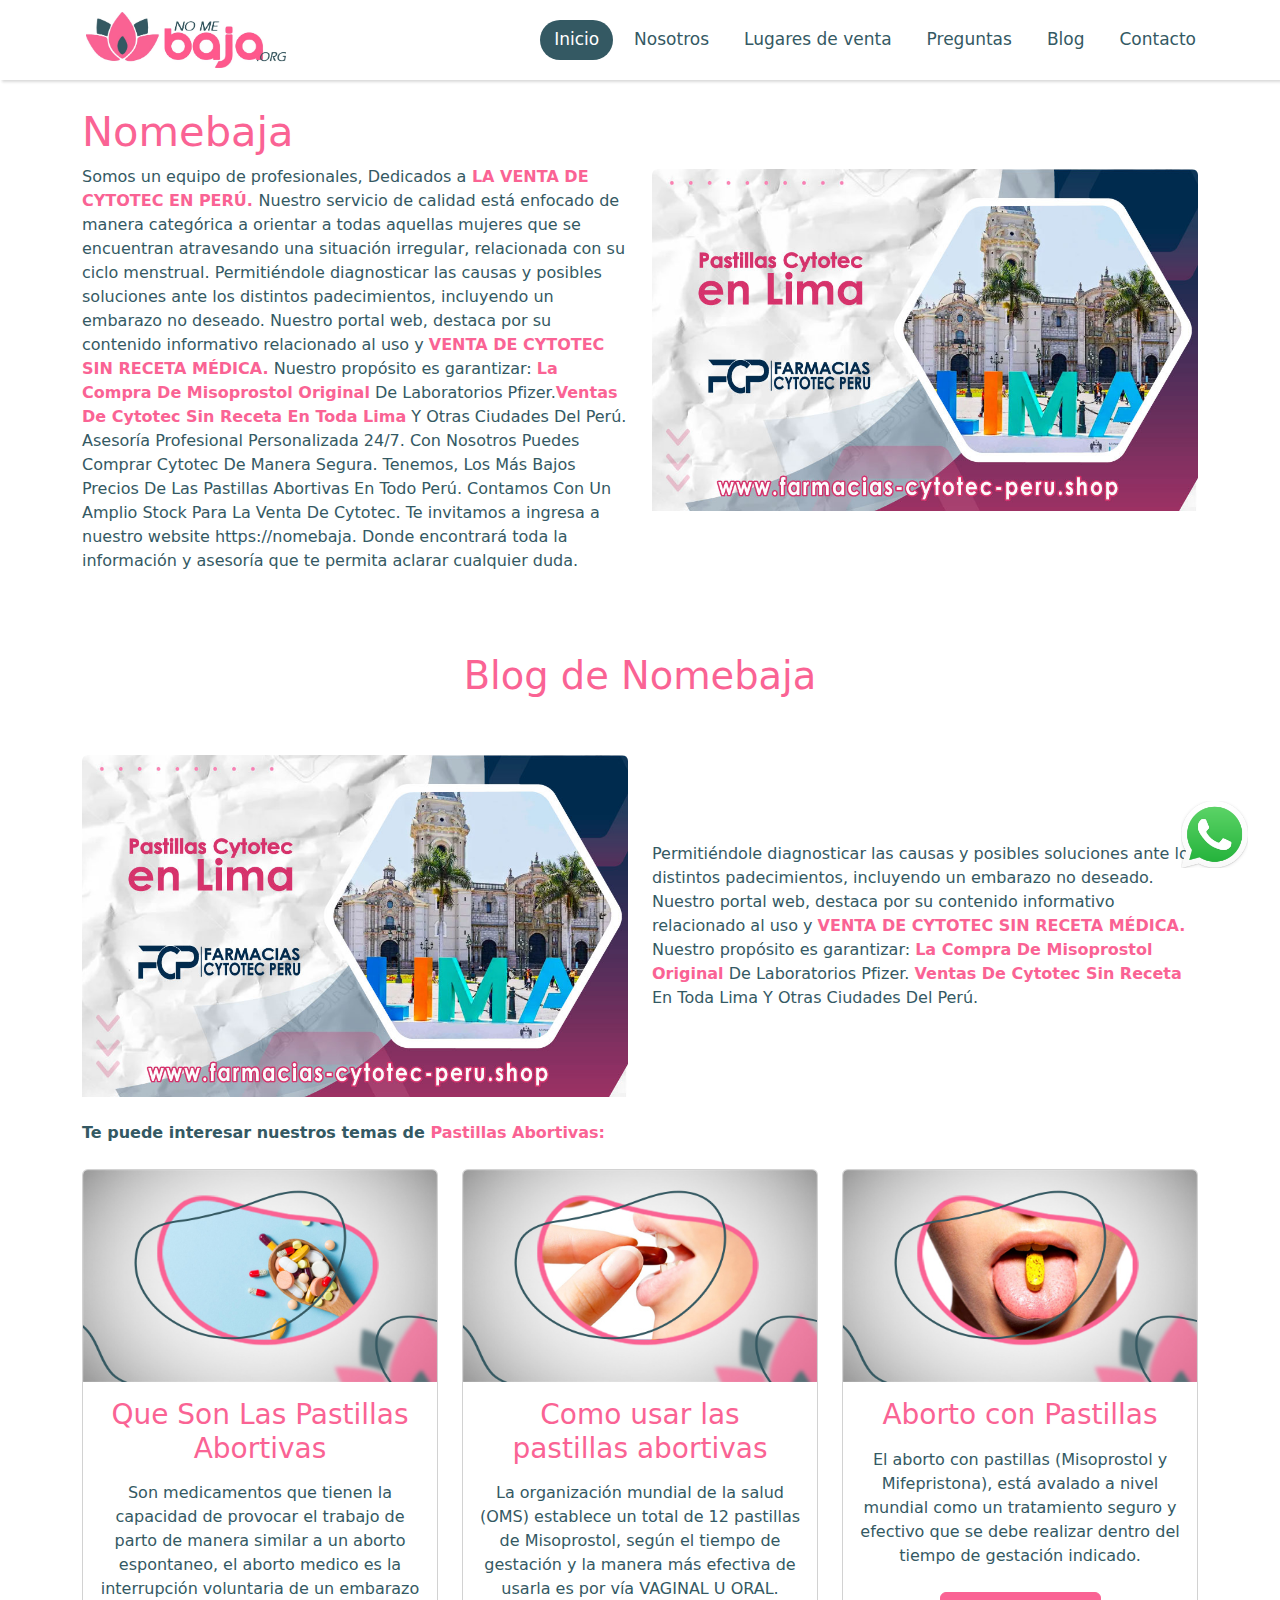
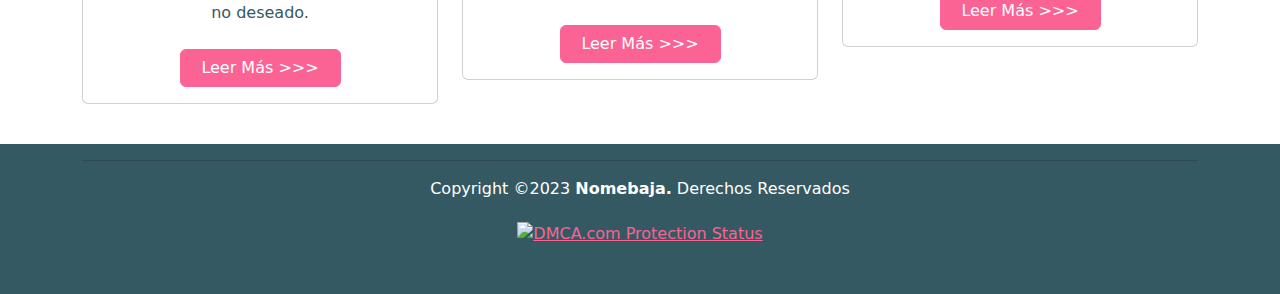
==== index.html @ 7c68f664 "agregando sidebar-principal, docs de lugares de venta y blog" ====
<!DOCTYPE html>
<html dir="ltr" lang="es">

<head>
    <meta charset="UTF-8">
    <meta http-equiv="X-UA-Compatible" content="IE=edge">
    <meta name="viewport" content="width=device-width, initial-scale=1.0">
    <meta name="description"
        content="En la paginas web No me baja - Sabemos que un embarazo no planificado no solo es de adolecentes o mala informacion. muchas parejas estables o personas solas no pueden afrontar un embarazo. te ofrecemos lo mejor a tu salud fisica y emocional. clinicas abortivas en Lima Peru usa las pastillas abortivas cytotec.">
    <meta name="keywords" content="">
    <meta name="country" content="pe" />
    <meta http-equiv="Content-Language" content="es" />
    <title>No Me Baja - Tu Salud Primero! Perú</title>
    <!-- SCHEMA -->
    <!-- Twitter -->
    <meta name="twitter:card" content="" />
    <meta name="twitter:site" content="" />
    <meta name="twitter:title" content="" />
    <meta name="twitter:description" content="" />
    <meta name="twitter:image" content="" />

    <!-- Facebook -->
    <meta property="og:url" content="" />
    <meta property="og:type" content="" />
    <meta property="og:title" content="" />
    <meta property="og:description" content="" />
    <meta property="og:image" content="" />

    <!-- Favicon -->
    <link rel="shortcut icon" href="favicon.png" type="image/png">
    <!-- Stylesheet -->
    <link rel="stylesheet" href="css/custom.css">
    <link rel="stylesheet" href="css/hamburguer/hamburgers.css">
    <link rel="stylesheet" href="css/bootstrapcustom.css">

    <!-- Js External -->
    <script src="js/bootstrap.min.js"></script>
</head>

<body>
    <!-- HEADER - START -->
    <header class="header container-fluid">
        <!-- HEADER CONTENT -->
        <div class="header__content container">
            <!-- LOGO NOMEBAJA -->
            <a href="index.html">
                <img src="imagenes/logo-nomebaja.png" alt="Nomebaja Logo" width="200" class="logo">
            </a>
            <!-- BOTON MENU-NAVBAR HEADER -->
            <button class="hamburger hamburger--3dy hamburger-box boton-menu" name="boton menu" type="button">
                <span class="hamburger-box">
                    <span class="hamburger-inner"></span>
                </span>
            </button>
            <!-- MENU-NAVBAR HEADER -->
            <nav class="nav-principal">
                <ul class="nav__ul">
                    <li class="nav__li">
                        <a href="index.html" class="nav__enlace nav__enlace--active">
                            <img src="imagenes/icono-home.png" alt="Home Icono">
                            <span>Inicio</span>
                        </a>
                    </li>
                    <li class="nav__li">
                        <a href="nosotros.html" class="nav__enlace">
                            <img src="imagenes/informacion.png" alt="Informacion Icono">
                            <span>Nosotros</span>
                        </a>
                    </li>
                    <li class="nav__li">
                        <a href="lugares-venta-de-cytotec.html" class="nav__enlace">
                            <img src="imagenes/lugares.png" alt="Ubicaciones Icono">
                            <span>Lugares de venta</span>
                        </a>
                    </li>
                    <li class="nav__li">
                        <a href="preguntas-frecuentes.html" class="nav__enlace">
                            <img src="imagenes/informacion.png" alt="Preguntas">
                            <span>Preguntas</span>
                        </a>
                    </li>
                    <li class="nav__li">
                        <a href="blog.html" class="nav__enlace">
                            <img src="imagenes/blog.png" alt="Blog Icono">
                            <span>Blog</span>
                        </a>
                    </li>
                    <li class="nav__li">
                        <a href="contacto.html" class="nav__enlace">
                            <img src="imagenes/contacto.png" alt="Contacto Icono">
                            <span>Contacto</span>
                        </a>
                    </li>
                </ul>
            </nav>
        </div>
    </header>
    <!-- HEADER - END -->
    <!-- MAIN - CONTENIDO PRINCIPAL -->
    <main class="container-fluid main container-px-0">
        <!-- SECTION 1 -->
        <section class="container container-px-1 pt-5 pb-3">
            <div class="row">
                <div class="col-12 col-lg-6">
                    <h1 class="text-primary">Nomebaja</h1>
                    <p class="text-secondary">
                        Somos un equipo de profesionales, Dedicados a<strong class="text-primary">
                            LA VENTA DE CYTOTEC EN PERÚ.
                        </strong>
                        Nuestro servicio de calidad está enfocado de manera categórica a orientar a todas aquellas
                        mujeres que se encuentran atravesando una situación irregular, relacionada con su ciclo
                        menstrual.
                        Permitiéndole diagnosticar las causas y posibles soluciones ante los distintos padecimientos,
                        incluyendo un embarazo no deseado. Nuestro portal web, destaca por su contenido informativo
                        relacionado al uso y <strong class="text-primary">VENTA DE CYTOTEC SIN RECETA MÉDICA.</strong>
                        Nuestro propósito es garantizar:
                        <strong class="text-primary">La
                            Compra De Misoprostol Original</strong>
                        De Laboratorios Pfizer.<strong class="text-primary">Ventas De Cytotec Sin Receta En Toda
                            Lima</strong>
                        Y Otras Ciudades Del Perú. Asesoría Profesional Personalizada 24/7. Con Nosotros Puedes Comprar
                        Cytotec De Manera Segura. Tenemos, Los Más Bajos Precios De Las Pastillas Abortivas En Todo
                        Perú. Contamos Con Un Amplio Stock Para La Venta De Cytotec. Te invitamos a ingresa a nuestro
                        website https://nomebaja. Donde encontrará toda la información y asesoría que te permita aclarar
                        cualquier duda.
                    </p>
                </div>
                <div class="col-12 col-lg-6 h-auto d-flex align-items-center">
                    <img class="pb-3 rounded" src="imagenes/pastillas-cytotec-en-lima-farmacia-peru.jpg"
                        alt="Pastillas Cytotec en lima farmacia">
                </div>
            </div>
        </section>
        <!-- SECTION 2 -->
        <section class="container container-px-1 pt-5 pb-3">
            <div class="row">
                <div class="col-12">
                    <h2 class="text-primary text-center pb-5">Blog de Nomebaja
                    </h2>
                    <div class="row">
                        <div class="col-12 col-md-6">
                            <img class="pb-3 rounded" src="imagenes/pastillas-cytotec-en-lima-farmacia-peru.jpg"
                        alt="Pastillas Cytotec en lima farmacia">
                        </div>
                        <div class="col-12 col-md-6 d-flex align-items-center">
                            <p class="text-secondary">
                                Permitiéndole diagnosticar las causas y posibles soluciones ante los distintos
                                padecimientos, incluyendo un embarazo no deseado. Nuestro portal web, destaca por su
                                contenido informativo relacionado al uso y <strong class="text-primary">VENTA DE CYTOTEC SIN
                                    RECETA MÉDICA.</strong> Nuestro propósito es garantizar: <strong class="text-primary">La
                                    Compra De Misoprostol Original</strong> De Laboratorios Pfizer. <strong
                                    class="text-primary">Ventas De Cytotec Sin Receta</strong> En Toda Lima Y Otras Ciudades
                                Del Perú.
                            </p>
                        </div>
                    </div>
                    <p class="text-secondary pt-2"><strong >Te puede interesar nuestros temas de </strong><strong class="text-primary">Pastillas Abortivas:</strong></p>
                </div>
                <div class="col-12 pt-2">
                    <div class="row">
                        <div class="col-12 col-md-6 col-lg-4 mb-4">
                            <div class="card">
                                <img src="imagenes/blog/que-son-las-pastillas-abortivas.webp" class="card-img-top" alt="Que Son Las Pastillas Abortivas">
                                <div class="card-body d-grid gap-2">
                                  <h3 class="card-title text-primary text-center">
                                    <a href="blog/que-son-las-pastillas-abortivas.html" rel="follow" class="text-decoration-none">Que Son Las Pastillas Abortivas</a>
                                    </h3>
                                  <p class="card-text text-secondary text-center">Son medicamentos que tienen la capacidad de provocar el trabajo de parto de manera similar a un aborto espontaneo, el aborto medico es la interrupción voluntaria de un embarazo no deseado.</p>
                                  <a href="blog/que-son-las-pastillas-abortivas.html" class="btn btn-primary text-white mx-auto d-flex w-50 justify-content-center" rel="follow">Leer Más >>></a>
                                </div>
                              </div>
                        </div>
                        <div class="col-12 col-md-6 col-lg-4 mb-4">
                            <div class="card">
                                <img src="imagenes/blog/como-usar-las-pastillas-abortivas.webp" class="card-img-top" alt="Como usar las pastillas abortivas">
                                <div class="card-body d-grid gap-2">
                                  <h3 class="card-title text-primary text-center">
                                    <a href="blog/como-usar-las-pastillas-abortivas.html" rel="follow" class="text-decoration-none">Como usar las pastillas abortivas</a>
                                    </h3>
                                  <p class="card-text text-secondary text-center">La organización mundial de la salud (OMS) establece un total de 12 pastillas de Misoprostol, según el tiempo de gestación y la manera más efectiva de usarla es por vía VAGINAL U ORAL.</p>
                                  <a href="blog/como-usar-las-pastillas-abortivas.html" class="btn btn-primary text-white mx-auto d-flex w-50 justify-content-center" rel="follow">Leer Más >>></a>
                                </div>
                              </div>
                        </div>
                        <div class="col-12 col-md-6 col-lg-4 mb-4">
                            <div class="card">
                                <img src="imagenes/blog/aborto-con-pastillas.webp" class="card-img-top" alt="Aborto con pastillas">
                                <div class="card-body d-grid gap-2">
                                  <h3 class="card-title text-primary text-center">
                                    <a href="blog/aborto-con-pastillas.html" rel="follow" class="text-decoration-none">
                                        Aborto con Pastillas
                                    </a>
                                    </h3>
                                  <p class="card-text text-secondary text-center">El aborto con pastillas (Misoprostol y Mifepristona), está avalado a nivel mundial como un tratamiento seguro y efectivo que se debe realizar dentro del tiempo de gestación indicado.</p>
                                  <a href="blog/aborto-con-pastillas.html" class="btn btn-primary text-white mx-auto d-flex w-50 justify-content-center" rel="follow">Leer Más >>></a>
                                </div>
                              </div>
                        </div>
                    </div>
                </div>
            </div>
        </section>
    </main>
    <!-- MAIN - END -->
    <!-- FOOTER - PIE DE PAGINA -->
    <footer class="footer bg-secondary container-fluid">
        <div class="container">
            <div class="row">
                <div class="col-12"></div>
                <div class="col-12 center">
                    <hr>
                    <p class="text-white text-center pb-1">Copyright ©2023 <a href="#"
                            class="text-white text-decoration-none"><strong>Nomebaja.</strong></a> Derechos Reservados
                    </p>
                    <div class="center text-center">
                        <a href="https://www.dmca.com/Protection/Status.aspx?ID=f7c3aadd-e760-423e-9770-7483ee1e2730&amp;refurl=https://nomebaja.org/"
                            title="DMCA.com Protection Status" class="dmca-badge">
                            <img src="https://images.dmca.com/Badges/dmca_protected_sml_120m.png?ID=f7c3aadd-e760-423e-9770-7483ee1e2730"
                                alt="DMCA.com Protection Status">
                        </a>
                    </div>
                </div>
            </div>
        </div>
        <a href="https://bit.ly/3AfCJ5X" class="enlace-whatsapp__flotante" rel="noreferrer" target="_blank">
            <img src="imagenes/whatsapp-logo.png" alt="Whatsapp Icono"
                class="boton-whatsapp__img boton-whatsapp__flotante">
        </a>
    </footer>
    <!-- FOOTER - END -->
    <!-- BARRA INFERIOR -->
    <div class="barra">
        <div class="barra__mobile">
            <div class="boton-preguntas boton__barra">
                <a href="preguntas-frecuentes.html" class="barra__enlace boton-preguntas__enlace" rel="noreferrer" target="_blank">
                    <img src="imagenes/signo-de-interrogacion.png" alt="Consultas Icono" class="boton-preguntas__img">
                    <span>Preguntas</span>
                </a>
            </div>
            <div class="boton-whatsapp boton__barra">
                <a href="https://bit.ly/3AfCJ5X" class="boton-whatsapp__enlace barra__enlace" rel="noreferrer"
                    target="_blank">
                    <img src="imagenes/whatsapp-logo.png" alt="Whatsapp Icono" class="boton-whatsapp__img">
                    <span><strong>Whatsapp</strong></span>
                </a>
            </div>
            <div class="boton-zonas boton__barra">
                <a href="#" class="barra__enlace boton-zonas__enlace" rel="noreferrer" target="_blank">
                    <img src="imagenes/ubicaciones.png" alt="Ubicacion Icono" class="boton-zonas__img">
                    <span>Establecimientos</span>
                </a>
            </div>
        </div>
    </div>
    <!-- BARRA INFERIROR END -->
    <!-- SCRIPTS -->
    <script src="js/index.js" type="module"></script>
</body>

</html>
---- css/custom.css ----
@import url(bootstrapcustom.css);
*{
    box-sizing: border-box;
}
html{
    overflow-x: hidden;
}
body{
    overflow: hidden;
    display: flex;
    flex-direction: column;
    min-height: 100vh;
    padding-top: 3.7rem;
}
/* CONTAINER-PADDING-EJE-X */
.container-px-1{
    padding-left: 12px !important;
    padding-right: 12px !important;
    /* background: red !important; */
}
.container-px-0{
    padding-left: 0 !important;
    padding-right: 0 !important;
}
/* BARRA INFERIOR */
.barra{
    width: 100%;
    display: flex;
    align-items: center;
    justify-content: center;
    background: var(--bs-nomebaja-magenta);
    height: 75px;
    position: fixed;
    left: 0;
    bottom: 0;
}
.barra__mobile{
    width: 95%;
    display: flex;
    justify-content: center;
    align-items: flex-end;
    gap: 12px;
    height: 100%;
}
.boton__barra{
    min-width: 100px;
    position: relative;
    top: -10px;
    display: flex;
    flex-direction: column;
    align-items: center;
}
.boton-whatsapp__enlace{
    font-size: .8rem;
}
.boton-preguntas__enlace,
.boton-zonas__enlace{
    font-size: .6rem;
    font-weight: bold;
}
.boton-preguntas__enlace:hover,
.boton-zonas__enlace:hover,
.boton-whatsapp__enlace:hover{
    color: white;
    transform: scale(1.1);
}
.boton-whatsapp__img{
    width: 67px;
}
.boton-preguntas__img,
.boton-zonas__img{
    width: 32px;
}
.barra__enlace{
    color: white;
    display: flex;
    justify-content: center;
    flex-direction: column;
    align-items: center;
    text-decoration: none;
    text-transform: uppercase;
    transition-duration: .5s;
    gap: 6px;
    letter-spacing: .5px; 
}
img{
    max-width: 100%;
}
/* HEADER */
/* NAVBAR PRINCIPAL */
.header{
    position: fixed;
    top: 0;
    left: 0;
    width: 100%;
    height: 80px;
    box-shadow: rgba(0, 0, 0, 0.15) 1.95px 1.95px 2.6px;
    padding: 0 !important;
    z-index: 999;
    background-color: #fff;
}
.header__content{
    padding: 0 !important;
    width: 100%;
    position: relative;
    height: 100%;
    display : flex;
    justify-content: space-between;
    align-items: center;
    /* display: none; */
}
.logo{
    margin-left: 1rem;
}
.hamburger-box{
    display: flex !important;
    justify-content: center;
    align-items: center;
    width: 70px !important;
    height: 45px !important;
    border-radius: 3px;
    margin-right: 1rem;
    padding: 0 !important;
}
.nav-principal{
    position: absolute;
    top: 120%;
    right: 0;
    width: 320px;
    min-height: 410px;
    height: 65vh;
    padding: 0;
    border-radius: 12px 0 0 12px;
    background-color: var(--bs-white);
    box-shadow: rgba(149, 157, 165, 0.2) 0px 8px 24px;
    transform: translateX(100%);
    transition-duration: .5s;
    visibility: hidden;
    opacity: 0;
    display: flex !important;
    flex-direction: row !important;
    align-items: center;
    z-index: 999;
    display: none;
}
.nav-active{
    display: none;
    opacity: 1;
    visibility: visible;
    transform: translateX(0);
}
.nav__ul{
    width: 100%;
    margin: 0;
    padding: 0;
    list-style: none;
}
.nav__li{
    width: 100%;
    display: flex;
    justify-content: center;
    align-items: center;
}
.nav__enlace{
    text-decoration: none;
    display: flex;
    width: 200px;
    height: 60px;
    align-items: center;
    gap: 10px;
    font-size: 19px;
    border-bottom: 1px solid #345963;
    color: var(--bs-nomebaja-blue);
    transition-duration: .2s;
}
.nav__enlace:hover{
    color: var(--bs-nomebaja-blue);
    font-weight: bolder;
}
.nav__enlace img{
    width: 35px;
}
.footer{
    margin-top: auto;
    background: #345963 !important;
    padding-bottom: 6.1rem;
    position: relative;
}
.footer .container{
    position: relative;
}
.dmca-badge img{
    display: none;
}
/* BOTON WHATSAPP FLOTANTE */
.enlace-whatsapp__flotante{
    position: fixed;
    right: 32px;
    bottom: 32px;
    display: none;
}
/* NOSOTROS */
.heading-nosotros{
    background-image: url(../imagenes/sobre-nosotros.jpg);
    background-position: 50% -60px;
    position: relative;
    border-radius: 0 0 32px 32px;
}
.heading-nosotros::before{
    content: " ";
    height: 100%;
    left: 0;
    position: absolute;
    top: 0;
    width: 100%;
    z-index: 0;
    background: rgba(17, 17, 17, 0.6) none repeat scroll 0 0;
    border-radius: 0 0 32px 32px;
}
.title-nosotros{
    z-index: 990;
    border-radius: 12px;
}
/* NOSOTROS */
/* ASESORIA-NOSOTROS */
.img-asesoria{
    width: 100% !important;
}
@media screen and (min-width:576px) {
    /* NAVBAR-MENU PRINCIPAL  */
    .nav-principal{
        border-radius: 12px;
    }
}

@media screen and (min-width:768px) {
    /* BARRA INFERIOR */
    .barra{
        display: none;
    }
    /* NAVBAR-MENU PRINCIPAL  */
    .nav-principal{
        min-height: 500px;
        align-items: center;
    }
    .nav__ul{
        padding-top: 0;
    }
    /* FOOTER */
    .footer{
        margin-top: auto;
        background: #345963 !important;
        padding-bottom: 3rem;
    }
    .dmca-badge img{
        display: initial;
    }
    /* BOTON WHATSAPP FLOTANTE */
    .enlace-whatsapp__flotante{
        display: initial;
    }
    /* NOSOTROS */
/* ASESORIA-NOSOTROS */
.img-asesoria{
    width: 75% !important;
}
}
@media screen and (min-width: 992px){
    /* BOTON MENU-NAVBAR PRINCPIAL */
    .hamburger-box{
        display: none !important;
    }
    /* NAVBAR-MENU PRINCIPAL  */
    .nav-principal{
        transform: translateX(0);
        opacity: 1;
        visibility: visible;
        position: initial;
        box-shadow: none;
        height: 100%;
        min-height: initial;
        width: 700px;
    }
    .nav__ul{
        width: 100%;
        display: flex;
        justify-content: flex-end;
        flex-wrap: nowrap;
        height: 100%;
        align-items: center;
        padding-top: initial;
        gap: 7px;
    }
    .nav__li{
        width: auto;
    }
    .nav__enlace{
        justify-content: center;
        border-bottom: none;
        border-width: 3px;
        gap: 3px;
        height: 40px;
        width: calc(100% + 50px);
        font-size: 17px;
        padding: 10px 14px;
        border-radius: 24px;
        transition-duration: .5s;
    }
    .nav__enlace img{
        display: none;
    }
    .nav__enlace--active{
        background-color: #345963;
        color: var(--bs-white);
    }
    .nav__enlace--active:hover{
        color: var(--bs-white);
    }
    .nav__enlace:hover{
        font-weight : initial;
        background-color: #345963;
        color: var(--bs-white);
    }
}
---- css/hamburguer/hamburgers.css ----
@import url(bootstrapcustom.css);
/*!
 * Hamburgers
 * @description Tasty CSS-animated hamburgers
 * @author Jonathan Suh @jonsuh
 * @site https://jonsuh.com/hamburgers
 * @link https://github.com/jonsuh/hamburgers
 */
.hamburger {
  padding: 15px 15px;
  display: inline-block;
  cursor: pointer;
  transition-property: opacity, filter;
  transition-duration: 0.15s;
  transition-timing-function: linear;
  font: inherit;
  color: inherit;
  text-transform: none;
  background-color: transparent;
  border: 0;
  margin: 0;
  overflow: visible; }
  .hamburger:hover {
    opacity: 0.7; }
  .hamburger.is-active:hover {
    opacity: 0.7; }
  .hamburger.is-active .hamburger-inner,
  .hamburger.is-active .hamburger-inner::before,
  .hamburger.is-active .hamburger-inner::after {
    background-color: var(--bs-nomebaja-magenta);; }

.hamburger-box {
  width: 40px;
  height: 24px;
  display: inline-block;
  position: relative; }

.hamburger-inner {
  display: block;
  top: 50%;
  margin-top: -2px; }
  .hamburger-inner, .hamburger-inner::before, .hamburger-inner::after {
    width: 40px;
    height: 4px;
    background-color: var(--bs-nomebaja-magenta);;
    border-radius: 4px;
    position: absolute;
    transition-property: transform;
    transition-duration: 0.15s;
    transition-timing-function: ease; }
  .hamburger-inner::before, .hamburger-inner::after {
    content: "";
    display: block; }
  .hamburger-inner::before {
    top: -10px; }
  .hamburger-inner::after {
    bottom: -10px; }

/*
   * 3DX
   */
.hamburger--3dx .hamburger-box {
  perspective: 80px; }

.hamburger--3dx .hamburger-inner {
  transition: transform 0.15s cubic-bezier(0.645, 0.045, 0.355, 1), background-color 0s 0.1s cubic-bezier(0.645, 0.045, 0.355, 1); }
  .hamburger--3dx .hamburger-inner::before, .hamburger--3dx .hamburger-inner::after {
    transition: transform 0s 0.1s cubic-bezier(0.645, 0.045, 0.355, 1); }

.hamburger--3dx.is-active .hamburger-inner {
  background-color: transparent !important;
  transform: rotateY(180deg); }
  .hamburger--3dx.is-active .hamburger-inner::before {
    transform: translate3d(0, 10px, 0) rotate(45deg); }
  .hamburger--3dx.is-active .hamburger-inner::after {
    transform: translate3d(0, -10px, 0) rotate(-45deg); }

/*
   * 3DX Reverse
   */
.hamburger--3dx-r .hamburger-box {
  perspective: 80px; }

.hamburger--3dx-r .hamburger-inner {
  transition: transform 0.15s cubic-bezier(0.645, 0.045, 0.355, 1), background-color 0s 0.1s cubic-bezier(0.645, 0.045, 0.355, 1); }
  .hamburger--3dx-r .hamburger-inner::before, .hamburger--3dx-r .hamburger-inner::after {
    transition: transform 0s 0.1s cubic-bezier(0.645, 0.045, 0.355, 1); }

.hamburger--3dx-r.is-active .hamburger-inner {
  background-color: transparent !important;
  transform: rotateY(-180deg); }
  .hamburger--3dx-r.is-active .hamburger-inner::before {
    transform: translate3d(0, 10px, 0) rotate(45deg); }
  .hamburger--3dx-r.is-active .hamburger-inner::after {
    transform: translate3d(0, -10px, 0) rotate(-45deg); }

/*
   * 3DY
   */
.hamburger--3dy .hamburger-box {
  perspective: 80px; }

.hamburger--3dy .hamburger-inner {
  transition: transform 0.15s cubic-bezier(0.645, 0.045, 0.355, 1), background-color 0s 0.1s cubic-bezier(0.645, 0.045, 0.355, 1); }
  .hamburger--3dy .hamburger-inner::before, .hamburger--3dy .hamburger-inner::after {
    transition: transform 0s 0.1s cubic-bezier(0.645, 0.045, 0.355, 1); }

.hamburger--3dy.is-active .hamburger-inner {
  background-color: transparent !important;
  transform: rotateX(-180deg); }
  .hamburger--3dy.is-active .hamburger-inner::before {
    transform: translate3d(0, 10px, 0) rotate(45deg); }
  .hamburger--3dy.is-active .hamburger-inner::after {
    transform: translate3d(0, -10px, 0) rotate(-45deg); }

/*
   * 3DY Reverse
   */
.hamburger--3dy-r .hamburger-box {
  perspective: 80px; }

.hamburger--3dy-r .hamburger-inner {
  transition: transform 0.15s cubic-bezier(0.645, 0.045, 0.355, 1), background-color 0s 0.1s cubic-bezier(0.645, 0.045, 0.355, 1); }
  .hamburger--3dy-r .hamburger-inner::before, .hamburger--3dy-r .hamburger-inner::after {
    transition: transform 0s 0.1s cubic-bezier(0.645, 0.045, 0.355, 1); }

.hamburger--3dy-r.is-active .hamburger-inner {
  background-color: transparent !important;
  transform: rotateX(180deg); }
  .hamburger--3dy-r.is-active .hamburger-inner::before {
    transform: translate3d(0, 10px, 0) rotate(45deg); }
  .hamburger--3dy-r.is-active .hamburger-inner::after {
    transform: translate3d(0, -10px, 0) rotate(-45deg); }

/*
   * 3DXY
   */
.hamburger--3dxy .hamburger-box {
  perspective: 80px; }

.hamburger--3dxy .hamburger-inner {
  transition: transform 0.15s cubic-bezier(0.645, 0.045, 0.355, 1), background-color 0s 0.1s cubic-bezier(0.645, 0.045, 0.355, 1); }
  .hamburger--3dxy .hamburger-inner::before, .hamburger--3dxy .hamburger-inner::after {
    transition: transform 0s 0.1s cubic-bezier(0.645, 0.045, 0.355, 1); }

.hamburger--3dxy.is-active .hamburger-inner {
  background-color: transparent !important;
  transform: rotateX(180deg) rotateY(180deg); }
  .hamburger--3dxy.is-active .hamburger-inner::before {
    transform: translate3d(0, 10px, 0) rotate(45deg); }
  .hamburger--3dxy.is-active .hamburger-inner::after {
    transform: translate3d(0, -10px, 0) rotate(-45deg); }

/*
   * 3DXY Reverse
   */
.hamburger--3dxy-r .hamburger-box {
  perspective: 80px; }

.hamburger--3dxy-r .hamburger-inner {
  transition: transform 0.15s cubic-bezier(0.645, 0.045, 0.355, 1), background-color 0s 0.1s cubic-bezier(0.645, 0.045, 0.355, 1); }
  .hamburger--3dxy-r .hamburger-inner::before, .hamburger--3dxy-r .hamburger-inner::after {
    transition: transform 0s 0.1s cubic-bezier(0.645, 0.045, 0.355, 1); }

.hamburger--3dxy-r.is-active .hamburger-inner {
  background-color: transparent !important;
  transform: rotateX(180deg) rotateY(180deg) rotateZ(-180deg); }
  .hamburger--3dxy-r.is-active .hamburger-inner::before {
    transform: translate3d(0, 10px, 0) rotate(45deg); }
  .hamburger--3dxy-r.is-active .hamburger-inner::after {
    transform: translate3d(0, -10px, 0) rotate(-45deg); }

/*
   * Arrow
   */
.hamburger--arrow.is-active .hamburger-inner::before {
  transform: translate3d(-8px, 0, 0) rotate(-45deg) scale(0.7, 1); }

.hamburger--arrow.is-active .hamburger-inner::after {
  transform: translate3d(-8px, 0, 0) rotate(45deg) scale(0.7, 1); }

/*
   * Arrow Right
   */
.hamburger--arrow-r.is-active .hamburger-inner::before {
  transform: translate3d(8px, 0, 0) rotate(45deg) scale(0.7, 1); }

.hamburger--arrow-r.is-active .hamburger-inner::after {
  transform: translate3d(8px, 0, 0) rotate(-45deg) scale(0.7, 1); }

/*
   * Arrow Alt
   */
.hamburger--arrowalt .hamburger-inner::before {
  transition: top 0.1s 0.1s ease, transform 0.1s cubic-bezier(0.165, 0.84, 0.44, 1); }

.hamburger--arrowalt .hamburger-inner::after {
  transition: bottom 0.1s 0.1s ease, transform 0.1s cubic-bezier(0.165, 0.84, 0.44, 1); }

.hamburger--arrowalt.is-active .hamburger-inner::before {
  top: 0;
  transform: translate3d(-8px, -10px, 0) rotate(-45deg) scale(0.7, 1);
  transition: top 0.1s ease, transform 0.1s 0.1s cubic-bezier(0.895, 0.03, 0.685, 0.22); }

.hamburger--arrowalt.is-active .hamburger-inner::after {
  bottom: 0;
  transform: translate3d(-8px, 10px, 0) rotate(45deg) scale(0.7, 1);
  transition: bottom 0.1s ease, transform 0.1s 0.1s cubic-bezier(0.895, 0.03, 0.685, 0.22); }

/*
   * Arrow Alt Right
   */
.hamburger--arrowalt-r .hamburger-inner::before {
  transition: top 0.1s 0.1s ease, transform 0.1s cubic-bezier(0.165, 0.84, 0.44, 1); }

.hamburger--arrowalt-r .hamburger-inner::after {
  transition: bottom 0.1s 0.1s ease, transform 0.1s cubic-bezier(0.165, 0.84, 0.44, 1); }

.hamburger--arrowalt-r.is-active .hamburger-inner::before {
  top: 0;
  transform: translate3d(8px, -10px, 0) rotate(45deg) scale(0.7, 1);
  transition: top 0.1s ease, transform 0.1s 0.1s cubic-bezier(0.895, 0.03, 0.685, 0.22); }

.hamburger--arrowalt-r.is-active .hamburger-inner::after {
  bottom: 0;
  transform: translate3d(8px, 10px, 0) rotate(-45deg) scale(0.7, 1);
  transition: bottom 0.1s ease, transform 0.1s 0.1s cubic-bezier(0.895, 0.03, 0.685, 0.22); }

/*
   * Arrow Turn
   */
.hamburger--arrowturn.is-active .hamburger-inner {
  transform: rotate(-180deg); }
  .hamburger--arrowturn.is-active .hamburger-inner::before {
    transform: translate3d(8px, 0, 0) rotate(45deg) scale(0.7, 1); }
  .hamburger--arrowturn.is-active .hamburger-inner::after {
    transform: translate3d(8px, 0, 0) rotate(-45deg) scale(0.7, 1); }

/*
   * Arrow Turn Right
   */
.hamburger--arrowturn-r.is-active .hamburger-inner {
  transform: rotate(-180deg); }
  .hamburger--arrowturn-r.is-active .hamburger-inner::before {
    transform: translate3d(-8px, 0, 0) rotate(-45deg) scale(0.7, 1); }
  .hamburger--arrowturn-r.is-active .hamburger-inner::after {
    transform: translate3d(-8px, 0, 0) rotate(45deg) scale(0.7, 1); }

/*
   * Boring
   */
.hamburger--boring .hamburger-inner, .hamburger--boring .hamburger-inner::before, .hamburger--boring .hamburger-inner::after {
  transition-property: none; }

.hamburger--boring.is-active .hamburger-inner {
  transform: rotate(45deg); }
  .hamburger--boring.is-active .hamburger-inner::before {
    top: 0;
    opacity: 0; }
  .hamburger--boring.is-active .hamburger-inner::after {
    bottom: 0;
    transform: rotate(-90deg); }

/*
   * Collapse
   */
.hamburger--collapse .hamburger-inner {
  top: auto;
  bottom: 0;
  transition-duration: 0.13s;
  transition-delay: 0.13s;
  transition-timing-function: cubic-bezier(0.55, 0.055, 0.675, 0.19); }
  .hamburger--collapse .hamburger-inner::after {
    top: -20px;
    transition: top 0.2s 0.2s cubic-bezier(0.33333, 0.66667, 0.66667, 1), opacity 0.1s linear; }
  .hamburger--collapse .hamburger-inner::before {
    transition: top 0.12s 0.2s cubic-bezier(0.33333, 0.66667, 0.66667, 1), transform 0.13s cubic-bezier(0.55, 0.055, 0.675, 0.19); }

.hamburger--collapse.is-active .hamburger-inner {
  transform: translate3d(0, -10px, 0) rotate(-45deg);
  transition-delay: 0.22s;
  transition-timing-function: cubic-bezier(0.215, 0.61, 0.355, 1); }
  .hamburger--collapse.is-active .hamburger-inner::after {
    top: 0;
    opacity: 0;
    transition: top 0.2s cubic-bezier(0.33333, 0, 0.66667, 0.33333), opacity 0.1s 0.22s linear; }
  .hamburger--collapse.is-active .hamburger-inner::before {
    top: 0;
    transform: rotate(-90deg);
    transition: top 0.1s 0.16s cubic-bezier(0.33333, 0, 0.66667, 0.33333), transform 0.13s 0.25s cubic-bezier(0.215, 0.61, 0.355, 1); }

/*
   * Collapse Reverse
   */
.hamburger--collapse-r .hamburger-inner {
  top: auto;
  bottom: 0;
  transition-duration: 0.13s;
  transition-delay: 0.13s;
  transition-timing-function: cubic-bezier(0.55, 0.055, 0.675, 0.19); }
  .hamburger--collapse-r .hamburger-inner::after {
    top: -20px;
    transition: top 0.2s 0.2s cubic-bezier(0.33333, 0.66667, 0.66667, 1), opacity 0.1s linear; }
  .hamburger--collapse-r .hamburger-inner::before {
    transition: top 0.12s 0.2s cubic-bezier(0.33333, 0.66667, 0.66667, 1), transform 0.13s cubic-bezier(0.55, 0.055, 0.675, 0.19); }

.hamburger--collapse-r.is-active .hamburger-inner {
  transform: translate3d(0, -10px, 0) rotate(45deg);
  transition-delay: 0.22s;
  transition-timing-function: cubic-bezier(0.215, 0.61, 0.355, 1); }
  .hamburger--collapse-r.is-active .hamburger-inner::after {
    top: 0;
    opacity: 0;
    transition: top 0.2s cubic-bezier(0.33333, 0, 0.66667, 0.33333), opacity 0.1s 0.22s linear; }
  .hamburger--collapse-r.is-active .hamburger-inner::before {
    top: 0;
    transform: rotate(90deg);
    transition: top 0.1s 0.16s cubic-bezier(0.33333, 0, 0.66667, 0.33333), transform 0.13s 0.25s cubic-bezier(0.215, 0.61, 0.355, 1); }

/*
   * Elastic
   */
.hamburger--elastic .hamburger-inner {
  top: 2px;
  transition-duration: 0.275s;
  transition-timing-function: cubic-bezier(0.68, -0.55, 0.265, 1.55); }
  .hamburger--elastic .hamburger-inner::before {
    top: 10px;
    transition: opacity 0.125s 0.275s ease; }
  .hamburger--elastic .hamburger-inner::after {
    top: 20px;
    transition: transform 0.275s cubic-bezier(0.68, -0.55, 0.265, 1.55); }

.hamburger--elastic.is-active .hamburger-inner {
  transform: translate3d(0, 10px, 0) rotate(135deg);
  transition-delay: 0.075s; }
  .hamburger--elastic.is-active .hamburger-inner::before {
    transition-delay: 0s;
    opacity: 0; }
  .hamburger--elastic.is-active .hamburger-inner::after {
    transform: translate3d(0, -20px, 0) rotate(-270deg);
    transition-delay: 0.075s; }

/*
   * Elastic Reverse
   */
.hamburger--elastic-r .hamburger-inner {
  top: 2px;
  transition-duration: 0.275s;
  transition-timing-function: cubic-bezier(0.68, -0.55, 0.265, 1.55); }
  .hamburger--elastic-r .hamburger-inner::before {
    top: 10px;
    transition: opacity 0.125s 0.275s ease; }
  .hamburger--elastic-r .hamburger-inner::after {
    top: 20px;
    transition: transform 0.275s cubic-bezier(0.68, -0.55, 0.265, 1.55); }

.hamburger--elastic-r.is-active .hamburger-inner {
  transform: translate3d(0, 10px, 0) rotate(-135deg);
  transition-delay: 0.075s; }
  .hamburger--elastic-r.is-active .hamburger-inner::before {
    transition-delay: 0s;
    opacity: 0; }
  .hamburger--elastic-r.is-active .hamburger-inner::after {
    transform: translate3d(0, -20px, 0) rotate(270deg);
    transition-delay: 0.075s; }

/*
   * Emphatic
   */
.hamburger--emphatic {
  overflow: hidden; }
  .hamburger--emphatic .hamburger-inner {
    transition: background-color 0.125s 0.175s ease-in; }
    .hamburger--emphatic .hamburger-inner::before {
      left: 0;
      transition: transform 0.125s cubic-bezier(0.6, 0.04, 0.98, 0.335), top 0.05s 0.125s linear, left 0.125s 0.175s ease-in; }
    .hamburger--emphatic .hamburger-inner::after {
      top: 10px;
      right: 0;
      transition: transform 0.125s cubic-bezier(0.6, 0.04, 0.98, 0.335), top 0.05s 0.125s linear, right 0.125s 0.175s ease-in; }
  .hamburger--emphatic.is-active .hamburger-inner {
    transition-delay: 0s;
    transition-timing-function: ease-out;
    background-color: transparent !important; }
    .hamburger--emphatic.is-active .hamburger-inner::before {
      left: -80px;
      top: -80px;
      transform: translate3d(80px, 80px, 0) rotate(45deg);
      transition: left 0.125s ease-out, top 0.05s 0.125s linear, transform 0.125s 0.175s cubic-bezier(0.075, 0.82, 0.165, 1); }
    .hamburger--emphatic.is-active .hamburger-inner::after {
      right: -80px;
      top: -80px;
      transform: translate3d(-80px, 80px, 0) rotate(-45deg);
      transition: right 0.125s ease-out, top 0.05s 0.125s linear, transform 0.125s 0.175s cubic-bezier(0.075, 0.82, 0.165, 1); }

/*
   * Emphatic Reverse
   */
.hamburger--emphatic-r {
  overflow: hidden; }
  .hamburger--emphatic-r .hamburger-inner {
    transition: background-color 0.125s 0.175s ease-in; }
    .hamburger--emphatic-r .hamburger-inner::before {
      left: 0;
      transition: transform 0.125s cubic-bezier(0.6, 0.04, 0.98, 0.335), top 0.05s 0.125s linear, left 0.125s 0.175s ease-in; }
    .hamburger--emphatic-r .hamburger-inner::after {
      top: 10px;
      right: 0;
      transition: transform 0.125s cubic-bezier(0.6, 0.04, 0.98, 0.335), top 0.05s 0.125s linear, right 0.125s 0.175s ease-in; }
  .hamburger--emphatic-r.is-active .hamburger-inner {
    transition-delay: 0s;
    transition-timing-function: ease-out;
    background-color: transparent !important; }
    .hamburger--emphatic-r.is-active .hamburger-inner::before {
      left: -80px;
      top: 80px;
      transform: translate3d(80px, -80px, 0) rotate(-45deg);
      transition: left 0.125s ease-out, top 0.05s 0.125s linear, transform 0.125s 0.175s cubic-bezier(0.075, 0.82, 0.165, 1); }
    .hamburger--emphatic-r.is-active .hamburger-inner::after {
      right: -80px;
      top: 80px;
      transform: translate3d(-80px, -80px, 0) rotate(45deg);
      transition: right 0.125s ease-out, top 0.05s 0.125s linear, transform 0.125s 0.175s cubic-bezier(0.075, 0.82, 0.165, 1); }

/*
   * Minus
   */
.hamburger--minus .hamburger-inner::before, .hamburger--minus .hamburger-inner::after {
  transition: bottom 0.08s 0s ease-out, top 0.08s 0s ease-out, opacity 0s linear; }

.hamburger--minus.is-active .hamburger-inner::before, .hamburger--minus.is-active .hamburger-inner::after {
  opacity: 0;
  transition: bottom 0.08s ease-out, top 0.08s ease-out, opacity 0s 0.08s linear; }

.hamburger--minus.is-active .hamburger-inner::before {
  top: 0; }

.hamburger--minus.is-active .hamburger-inner::after {
  bottom: 0; }

/*
   * Slider
   */
.hamburger--slider .hamburger-inner {
  top: 2px; }
  .hamburger--slider .hamburger-inner::before {
    top: 10px;
    transition-property: transform, opacity;
    transition-timing-function: ease;
    transition-duration: 0.15s; }
  .hamburger--slider .hamburger-inner::after {
    top: 20px; }

.hamburger--slider.is-active .hamburger-inner {
  transform: translate3d(0, 10px, 0) rotate(45deg); }
  .hamburger--slider.is-active .hamburger-inner::before {
    transform: rotate(-45deg) translate3d(-5.71429px, -6px, 0);
    opacity: 0; }
  .hamburger--slider.is-active .hamburger-inner::after {
    transform: translate3d(0, -20px, 0) rotate(-90deg); }

/*
   * Slider Reverse
   */
.hamburger--slider-r .hamburger-inner {
  top: 2px; }
  .hamburger--slider-r .hamburger-inner::before {
    top: 10px;
    transition-property: transform, opacity;
    transition-timing-function: ease;
    transition-duration: 0.15s; }
  .hamburger--slider-r .hamburger-inner::after {
    top: 20px; }

.hamburger--slider-r.is-active .hamburger-inner {
  transform: translate3d(0, 10px, 0) rotate(-45deg); }
  .hamburger--slider-r.is-active .hamburger-inner::before {
    transform: rotate(45deg) translate3d(5.71429px, -6px, 0);
    opacity: 0; }
  .hamburger--slider-r.is-active .hamburger-inner::after {
    transform: translate3d(0, -20px, 0) rotate(90deg); }

/*
   * Spin
   */
.hamburger--spin .hamburger-inner {
  transition-duration: 0.22s;
  transition-timing-function: cubic-bezier(0.55, 0.055, 0.675, 0.19); }
  .hamburger--spin .hamburger-inner::before {
    transition: top 0.1s 0.25s ease-in, opacity 0.1s ease-in; }
  .hamburger--spin .hamburger-inner::after {
    transition: bottom 0.1s 0.25s ease-in, transform 0.22s cubic-bezier(0.55, 0.055, 0.675, 0.19); }

.hamburger--spin.is-active .hamburger-inner {
  transform: rotate(225deg);
  transition-delay: 0.12s;
  transition-timing-function: cubic-bezier(0.215, 0.61, 0.355, 1); }
  .hamburger--spin.is-active .hamburger-inner::before {
    top: 0;
    opacity: 0;
    transition: top 0.1s ease-out, opacity 0.1s 0.12s ease-out; }
  .hamburger--spin.is-active .hamburger-inner::after {
    bottom: 0;
    transform: rotate(-90deg);
    transition: bottom 0.1s ease-out, transform 0.22s 0.12s cubic-bezier(0.215, 0.61, 0.355, 1); }

/*
   * Spin Reverse
   */
.hamburger--spin-r .hamburger-inner {
  transition-duration: 0.22s;
  transition-timing-function: cubic-bezier(0.55, 0.055, 0.675, 0.19); }
  .hamburger--spin-r .hamburger-inner::before {
    transition: top 0.1s 0.25s ease-in, opacity 0.1s ease-in; }
  .hamburger--spin-r .hamburger-inner::after {
    transition: bottom 0.1s 0.25s ease-in, transform 0.22s cubic-bezier(0.55, 0.055, 0.675, 0.19); }

.hamburger--spin-r.is-active .hamburger-inner {
  transform: rotate(-225deg);
  transition-delay: 0.12s;
  transition-timing-function: cubic-bezier(0.215, 0.61, 0.355, 1); }
  .hamburger--spin-r.is-active .hamburger-inner::before {
    top: 0;
    opacity: 0;
    transition: top 0.1s ease-out, opacity 0.1s 0.12s ease-out; }
  .hamburger--spin-r.is-active .hamburger-inner::after {
    bottom: 0;
    transform: rotate(90deg);
    transition: bottom 0.1s ease-out, transform 0.22s 0.12s cubic-bezier(0.215, 0.61, 0.355, 1); }

/*
   * Spring
   */
.hamburger--spring .hamburger-inner {
  top: 2px;
  transition: background-color 0s 0.13s linear; }
  .hamburger--spring .hamburger-inner::before {
    top: 10px;
    transition: top 0.1s 0.2s cubic-bezier(0.33333, 0.66667, 0.66667, 1), transform 0.13s cubic-bezier(0.55, 0.055, 0.675, 0.19); }
  .hamburger--spring .hamburger-inner::after {
    top: 20px;
    transition: top 0.2s 0.2s cubic-bezier(0.33333, 0.66667, 0.66667, 1), transform 0.13s cubic-bezier(0.55, 0.055, 0.675, 0.19); }

.hamburger--spring.is-active .hamburger-inner {
  transition-delay: 0.22s;
  background-color: transparent !important; }
  .hamburger--spring.is-active .hamburger-inner::before {
    top: 0;
    transition: top 0.1s 0.15s cubic-bezier(0.33333, 0, 0.66667, 0.33333), transform 0.13s 0.22s cubic-bezier(0.215, 0.61, 0.355, 1);
    transform: translate3d(0, 10px, 0) rotate(45deg); }
  .hamburger--spring.is-active .hamburger-inner::after {
    top: 0;
    transition: top 0.2s cubic-bezier(0.33333, 0, 0.66667, 0.33333), transform 0.13s 0.22s cubic-bezier(0.215, 0.61, 0.355, 1);
    transform: translate3d(0, 10px, 0) rotate(-45deg); }

/*
   * Spring Reverse
   */
.hamburger--spring-r .hamburger-inner {
  top: auto;
  bottom: 0;
  transition-duration: 0.13s;
  transition-delay: 0s;
  transition-timing-function: cubic-bezier(0.55, 0.055, 0.675, 0.19); }
  .hamburger--spring-r .hamburger-inner::after {
    top: -20px;
    transition: top 0.2s 0.2s cubic-bezier(0.33333, 0.66667, 0.66667, 1), opacity 0s linear; }
  .hamburger--spring-r .hamburger-inner::before {
    transition: top 0.1s 0.2s cubic-bezier(0.33333, 0.66667, 0.66667, 1), transform 0.13s cubic-bezier(0.55, 0.055, 0.675, 0.19); }

.hamburger--spring-r.is-active .hamburger-inner {
  transform: translate3d(0, -10px, 0) rotate(-45deg);
  transition-delay: 0.22s;
  transition-timing-function: cubic-bezier(0.215, 0.61, 0.355, 1); }
  .hamburger--spring-r.is-active .hamburger-inner::after {
    top: 0;
    opacity: 0;
    transition: top 0.2s cubic-bezier(0.33333, 0, 0.66667, 0.33333), opacity 0s 0.22s linear; }
  .hamburger--spring-r.is-active .hamburger-inner::before {
    top: 0;
    transform: rotate(90deg);
    transition: top 0.1s 0.15s cubic-bezier(0.33333, 0, 0.66667, 0.33333), transform 0.13s 0.22s cubic-bezier(0.215, 0.61, 0.355, 1); }

/*
   * Stand
   */
.hamburger--stand .hamburger-inner {
  transition: transform 0.075s 0.15s cubic-bezier(0.55, 0.055, 0.675, 0.19), background-color 0s 0.075s linear; }
  .hamburger--stand .hamburger-inner::before {
    transition: top 0.075s 0.075s ease-in, transform 0.075s 0s cubic-bezier(0.55, 0.055, 0.675, 0.19); }
  .hamburger--stand .hamburger-inner::after {
    transition: bottom 0.075s 0.075s ease-in, transform 0.075s 0s cubic-bezier(0.55, 0.055, 0.675, 0.19); }

.hamburger--stand.is-active .hamburger-inner {
  transform: rotate(90deg);
  background-color: transparent !important;
  transition: transform 0.075s 0s cubic-bezier(0.215, 0.61, 0.355, 1), background-color 0s 0.15s linear; }
  .hamburger--stand.is-active .hamburger-inner::before {
    top: 0;
    transform: rotate(-45deg);
    transition: top 0.075s 0.1s ease-out, transform 0.075s 0.15s cubic-bezier(0.215, 0.61, 0.355, 1); }
  .hamburger--stand.is-active .hamburger-inner::after {
    bottom: 0;
    transform: rotate(45deg);
    transition: bottom 0.075s 0.1s ease-out, transform 0.075s 0.15s cubic-bezier(0.215, 0.61, 0.355, 1); }

/*
   * Stand Reverse
   */
.hamburger--stand-r .hamburger-inner {
  transition: transform 0.075s 0.15s cubic-bezier(0.55, 0.055, 0.675, 0.19), background-color 0s 0.075s linear; }
  .hamburger--stand-r .hamburger-inner::before {
    transition: top 0.075s 0.075s ease-in, transform 0.075s 0s cubic-bezier(0.55, 0.055, 0.675, 0.19); }
  .hamburger--stand-r .hamburger-inner::after {
    transition: bottom 0.075s 0.075s ease-in, transform 0.075s 0s cubic-bezier(0.55, 0.055, 0.675, 0.19); }

.hamburger--stand-r.is-active .hamburger-inner {
  transform: rotate(-90deg);
  background-color: transparent !important;
  transition: transform 0.075s 0s cubic-bezier(0.215, 0.61, 0.355, 1), background-color 0s 0.15s linear; }
  .hamburger--stand-r.is-active .hamburger-inner::before {
    top: 0;
    transform: rotate(-45deg);
    transition: top 0.075s 0.1s ease-out, transform 0.075s 0.15s cubic-bezier(0.215, 0.61, 0.355, 1); }
  .hamburger--stand-r.is-active .hamburger-inner::after {
    bottom: 0;
    transform: rotate(45deg);
    transition: bottom 0.075s 0.1s ease-out, transform 0.075s 0.15s cubic-bezier(0.215, 0.61, 0.355, 1); }

/*
   * Squeeze
   */
.hamburger--squeeze .hamburger-inner {
  transition-duration: 0.075s;
  transition-timing-function: cubic-bezier(0.55, 0.055, 0.675, 0.19); }
  .hamburger--squeeze .hamburger-inner::before {
    transition: top 0.075s 0.12s ease, opacity 0.075s ease; }
  .hamburger--squeeze .hamburger-inner::after {
    transition: bottom 0.075s 0.12s ease, transform 0.075s cubic-bezier(0.55, 0.055, 0.675, 0.19); }

.hamburger--squeeze.is-active .hamburger-inner {
  transform: rotate(45deg);
  transition-delay: 0.12s;
  transition-timing-function: cubic-bezier(0.215, 0.61, 0.355, 1); }
  .hamburger--squeeze.is-active .hamburger-inner::before {
    top: 0;
    opacity: 0;
    transition: top 0.075s ease, opacity 0.075s 0.12s ease; }
  .hamburger--squeeze.is-active .hamburger-inner::after {
    bottom: 0;
    transform: rotate(-90deg);
    transition: bottom 0.075s ease, transform 0.075s 0.12s cubic-bezier(0.215, 0.61, 0.355, 1); }

/*
   * Vortex
   */
.hamburger--vortex .hamburger-inner {
  transition-duration: 0.2s;
  transition-timing-function: cubic-bezier(0.19, 1, 0.22, 1); }
  .hamburger--vortex .hamburger-inner::before, .hamburger--vortex .hamburger-inner::after {
    transition-duration: 0s;
    transition-delay: 0.1s;
    transition-timing-function: linear; }
  .hamburger--vortex .hamburger-inner::before {
    transition-property: top, opacity; }
  .hamburger--vortex .hamburger-inner::after {
    transition-property: bottom, transform; }

.hamburger--vortex.is-active .hamburger-inner {
  transform: rotate(765deg);
  transition-timing-function: cubic-bezier(0.19, 1, 0.22, 1); }
  .hamburger--vortex.is-active .hamburger-inner::before, .hamburger--vortex.is-active .hamburger-inner::after {
    transition-delay: 0s; }
  .hamburger--vortex.is-active .hamburger-inner::before {
    top: 0;
    opacity: 0; }
  .hamburger--vortex.is-active .hamburger-inner::after {
    bottom: 0;
    transform: rotate(90deg); }

/*
   * Vortex Reverse
   */
.hamburger--vortex-r .hamburger-inner {
  transition-duration: 0.2s;
  transition-timing-function: cubic-bezier(0.19, 1, 0.22, 1); }
  .hamburger--vortex-r .hamburger-inner::before, .hamburger--vortex-r .hamburger-inner::after {
    transition-duration: 0s;
    transition-delay: 0.1s;
    transition-timing-function: linear; }
  .hamburger--vortex-r .hamburger-inner::before {
    transition-property: top, opacity; }
  .hamburger--vortex-r .hamburger-inner::after {
    transition-property: bottom, transform; }

.hamburger--vortex-r.is-active .hamburger-inner {
  transform: rotate(-765deg);
  transition-timing-function: cubic-bezier(0.19, 1, 0.22, 1); }
  .hamburger--vortex-r.is-active .hamburger-inner::before, .hamburger--vortex-r.is-active .hamburger-inner::after {
    transition-delay: 0s; }
  .hamburger--vortex-r.is-active .hamburger-inner::before {
    top: 0;
    opacity: 0; }
  .hamburger--vortex-r.is-active .hamburger-inner::after {
    bottom: 0;
    transform: rotate(-90deg); }
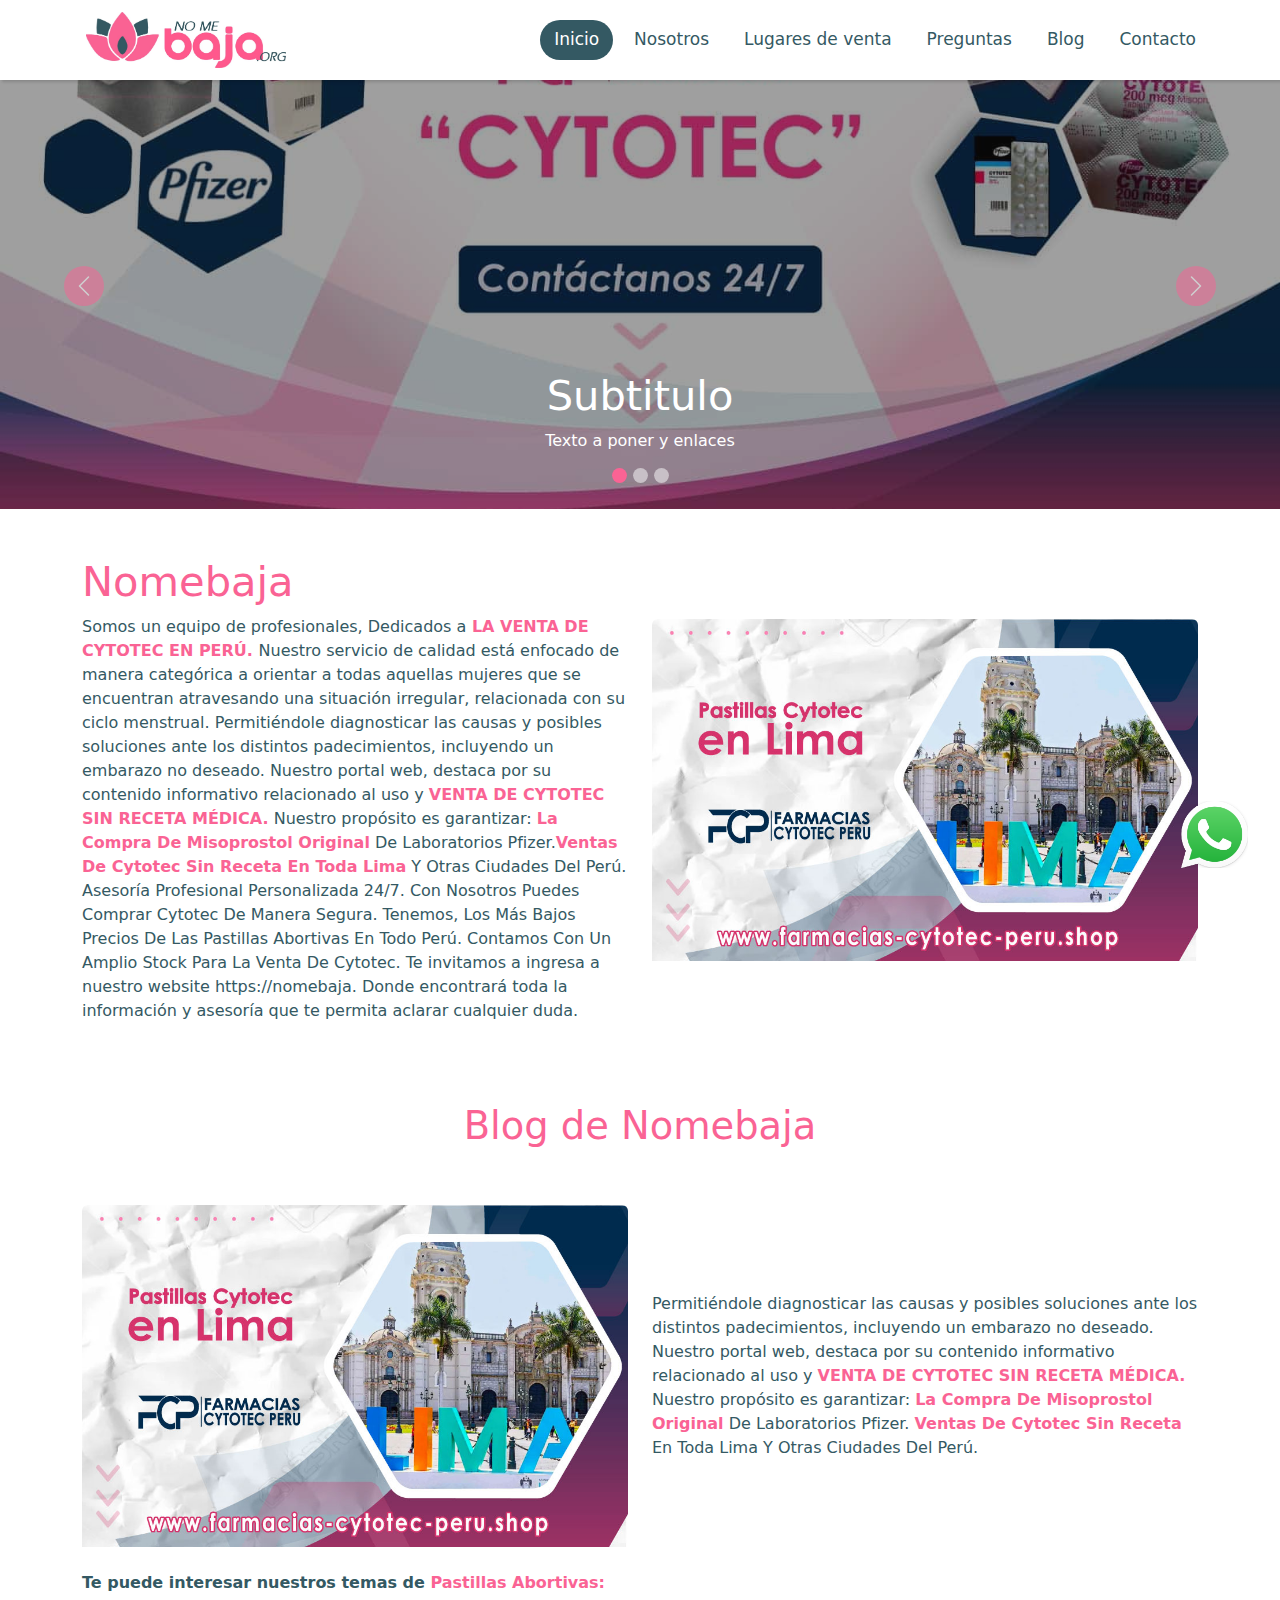
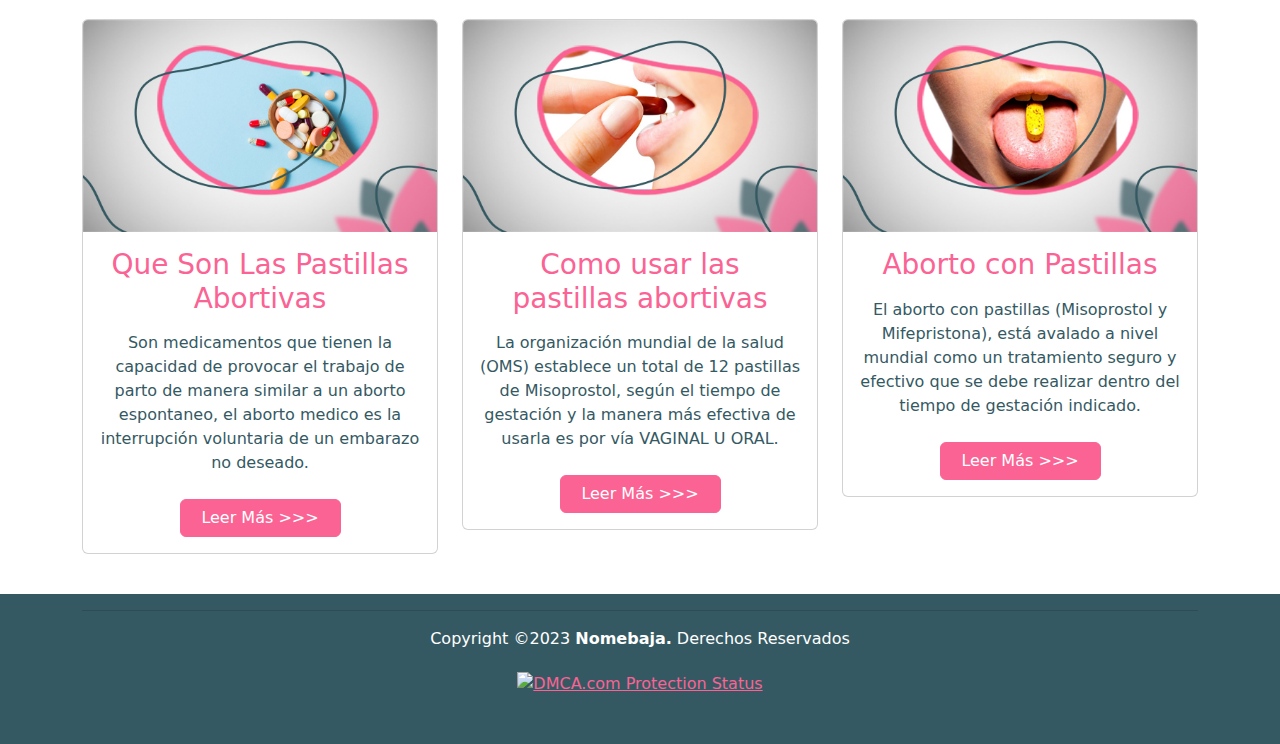
==== commit 51e10248: "agregando slider-principal de prueba" ====
--- a/index.html
+++ b/index.html
@@ -98,6 +98,48 @@
     <!-- HEADER - END -->
     <!-- MAIN - CONTENIDO PRINCIPAL -->
     <main class="container-fluid main container-px-0">
+        <!-- SLIDER -->
+        <div id="carouselExampleCaptions" class="carousel slide slider-principal" data-bs-ride="carousel">
+            <!-- BOTONES INDICADORES -->
+            <div class="carousel-indicators">
+              <button type="button" data-bs-target="#carouselExampleCaptions" data-bs-slide-to="0" class="active slider-principal__indicadores" aria-current="true" aria-label="Slide 1"></button>
+              <button type="button" data-bs-target="#carouselExampleCaptions" data-bs-slide-to="1" aria-label="Slide 2" class="slider-principal__indicadores"></button>
+              <button type="button" data-bs-target="#carouselExampleCaptions" data-bs-slide-to="2" aria-label="Slide 3" class="slider-principal__indicadores"></button>
+            </div>
+            <div class="carousel-inner slider-principal__inner">
+              <div class="carousel-item active slider-item">
+                <img src="imagenes/sobre-nosotros.jpg" class="d-block w-100" alt="...">
+                <div class="carousel-caption d-md-block">
+                  <h5 class="fs-1">Subtitulo</h5>
+                  <p>Texto a poner y enlaces</p>
+                </div>
+              </div>
+              <div class="carousel-item slider-item">
+                <img src="imagenes/sobre-nosotros.jpg" class="d-block w-100" alt="...">
+                <div class="carousel-caption d-md-block">
+                  <h5 class="fs-1">Subtitulo</h5>
+                  <p>Texto a poner y enlaces</p>
+                </div>
+              </div>
+              <div class="carousel-item slider-item">
+                <img src="imagenes/sobre-nosotros.jpg" class="d-block w-100" alt="...">
+                <div class="carousel-caption d-md-block">
+                  <h5 class="fs-1">Subtitulo</h5>
+                  <p>Texto a poner y enlaces</p>
+                </div>
+              </div>
+            </div>
+            <!-- BOTON LEFT -->
+            <button class="carousel-control-prev slider-principal__botones" type="button" data-bs-target="#carouselExampleCaptions" data-bs-slide="prev">
+              <span class="carousel-control-prev-icon" aria-hidden="true"></span>
+              <span class="visually-hidden">Previous</span>
+            </button>
+            <!-- BOTON RIGHT -->
+            <button class="carousel-control-next slider-principal__botones" type="button" data-bs-target="#carouselExampleCaptions" data-bs-slide="next">
+              <span class="carousel-control-next-icon" aria-hidden="true"></span>
+              <span class="visually-hidden">Next</span>
+            </button>
+          </div>
         <!-- SECTION 1 -->
         <section class="container container-px-1 pt-5 pb-3">
             <div class="row">
--- a/css/custom.css
+++ b/css/custom.css
@@ -33,6 +33,7 @@
     position: fixed;
     left: 0;
     bottom: 0;
+    z-index: 998;
 }
 .barra__mobile{
     width: 95%;
@@ -199,14 +200,13 @@
     bottom: 32px;
     display: none;
 }
-/* NOSOTROS */
-.heading-nosotros{
-    background-image: url(../imagenes/sobre-nosotros.jpg);
+/* HEADING BANNER ALL */
+.heading-banner{
     background-position: 50% -60px;
     position: relative;
     border-radius: 0 0 32px 32px;
 }
-.heading-nosotros::before{
+.heading-banner::before{
     content: " ";
     height: 100%;
     left: 0;
@@ -217,14 +217,75 @@
     background: rgba(17, 17, 17, 0.6) none repeat scroll 0 0;
     border-radius: 0 0 32px 32px;
 }
-.title-nosotros{
+.heading-banner__title{
     z-index: 990;
     border-radius: 12px;
+}
+/* NOSOTROS */
+.heading-banner__nosotros{
+    background-image: url(../imagenes/sobre-nosotros.jpg);
 }
 /* NOSOTROS */
 /* ASESORIA-NOSOTROS */
 .img-asesoria{
     width: 100% !important;
+}
+/* LUAGARES DE VENTA */
+/* SLIDER PRINCIPAL */
+.slider-principal{
+    position: relative;
+    min-height: 300px;
+    height: 65vh !important;
+    max-height: 450px !important;
+}
+.slider-principal__inner{
+    height: 100% !important;
+    position: relative;
+}
+.slider-principal__inner .slider-item::before{
+    content: " ";
+    display: block;
+    height: 100%;
+    left: 0;
+    position: absolute;
+    top: 0;
+    width: 100%;
+    z-index: 0;
+    background: rgba(17, 17, 17, 0.4) none repeat scroll 0 0;
+}
+.slider-item{
+    height: 100%;
+}
+.slider-item img{
+    height: 100%;
+    object-fit: cover;
+}
+.slider-principal__botones{
+    height: 40px;
+    width: 40px !important;
+    top: 46% !important;
+    border-radius: 50%;
+    background-color: var(--bs-nomebaja-magenta) !important;
+    /* background-color: var(--bs-nomebaja-blue) !important; */
+}
+.carousel-control-prev-icon, .carousel-control-next-icon{
+    width: 1.5rem !important;
+}
+.carousel-control-prev{
+    left: 5% !important;
+}
+.carousel-control-next{
+    right: 5% !important;
+}
+/* SLIDER INDICADORES */
+.slider-principal__indicadores{
+    /* background-color: var(--bs-nomebaja-magenta) !important; */
+    width: 15px !important;
+    height: 15px !important;
+    border-radius: 50%;
+}
+.active{
+    background-color: var(--bs-nomebaja-magenta) !important;
 }
 @media screen and (min-width:576px) {
     /* NAVBAR-MENU PRINCIPAL  */
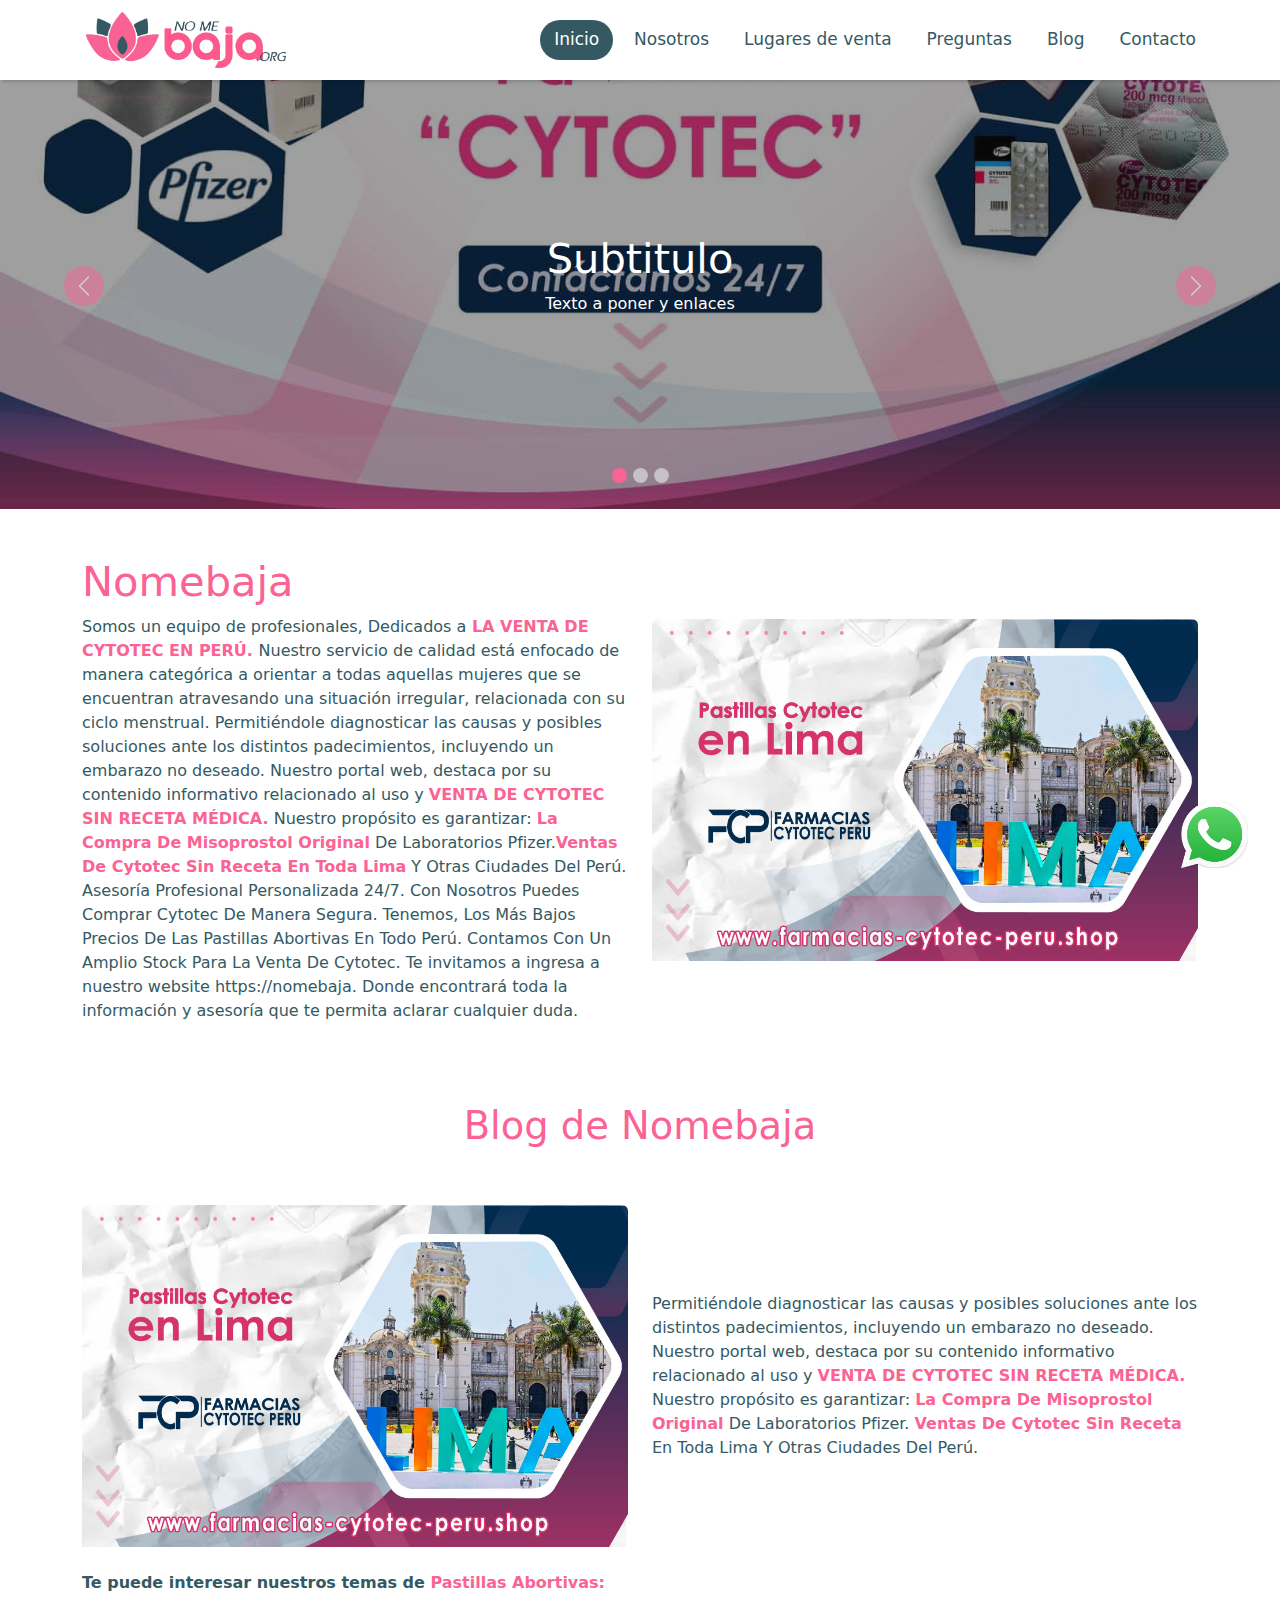
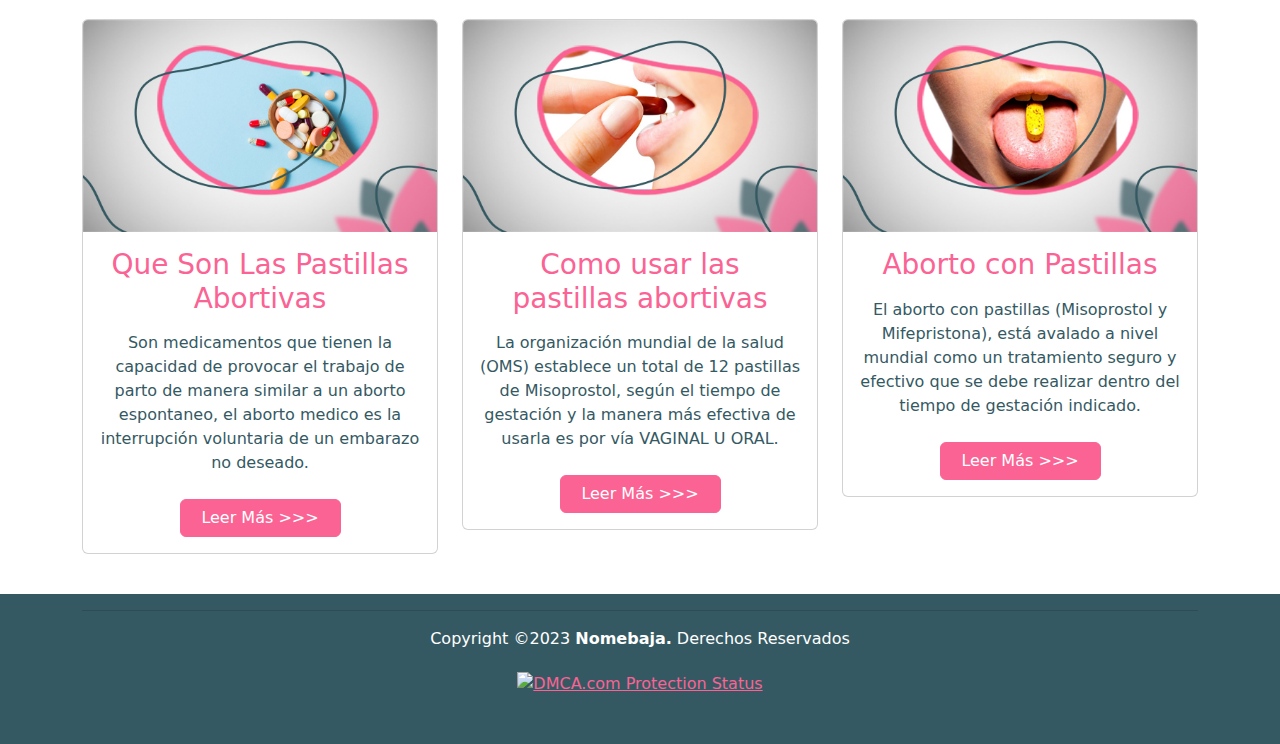
==== commit 6bb85ab5: "centrando text caption en slider principal" ====
--- a/index.html
+++ b/index.html
@@ -106,6 +106,7 @@
               <button type="button" data-bs-target="#carouselExampleCaptions" data-bs-slide-to="1" aria-label="Slide 2" class="slider-principal__indicadores"></button>
               <button type="button" data-bs-target="#carouselExampleCaptions" data-bs-slide-to="2" aria-label="Slide 3" class="slider-principal__indicadores"></button>
             </div>
+            <!-- CARUSEL DE IMAGENES Y TEXTO -->
             <div class="carousel-inner slider-principal__inner">
               <div class="carousel-item active slider-item">
                 <img src="imagenes/sobre-nosotros.jpg" class="d-block w-100" alt="...">
@@ -129,6 +130,7 @@
                 </div>
               </div>
             </div>
+            <!-- BOTONES LEFT RIGHT -->
             <!-- BOTON LEFT -->
             <button class="carousel-control-prev slider-principal__botones" type="button" data-bs-target="#carouselExampleCaptions" data-bs-slide="prev">
               <span class="carousel-control-prev-icon" aria-hidden="true"></span>
--- a/css/custom.css
+++ b/css/custom.css
@@ -231,6 +231,9 @@
     width: 100% !important;
 }
 /* LUAGARES DE VENTA */
+.heading-banner__ventas{
+    background-image: url(../imagenes/sobre-nosotros.jpg);
+}
 /* SLIDER PRINCIPAL */
 .slider-principal{
     position: relative;
@@ -259,6 +262,9 @@
 .slider-item img{
     height: 100%;
     object-fit: cover;
+}
+.carousel-caption{
+    bottom: 35% !important;
 }
 .slider-principal__botones{
     height: 40px;
@@ -266,7 +272,6 @@
     top: 46% !important;
     border-radius: 50%;
     background-color: var(--bs-nomebaja-magenta) !important;
-    /* background-color: var(--bs-nomebaja-blue) !important; */
 }
 .carousel-control-prev-icon, .carousel-control-next-icon{
     width: 1.5rem !important;
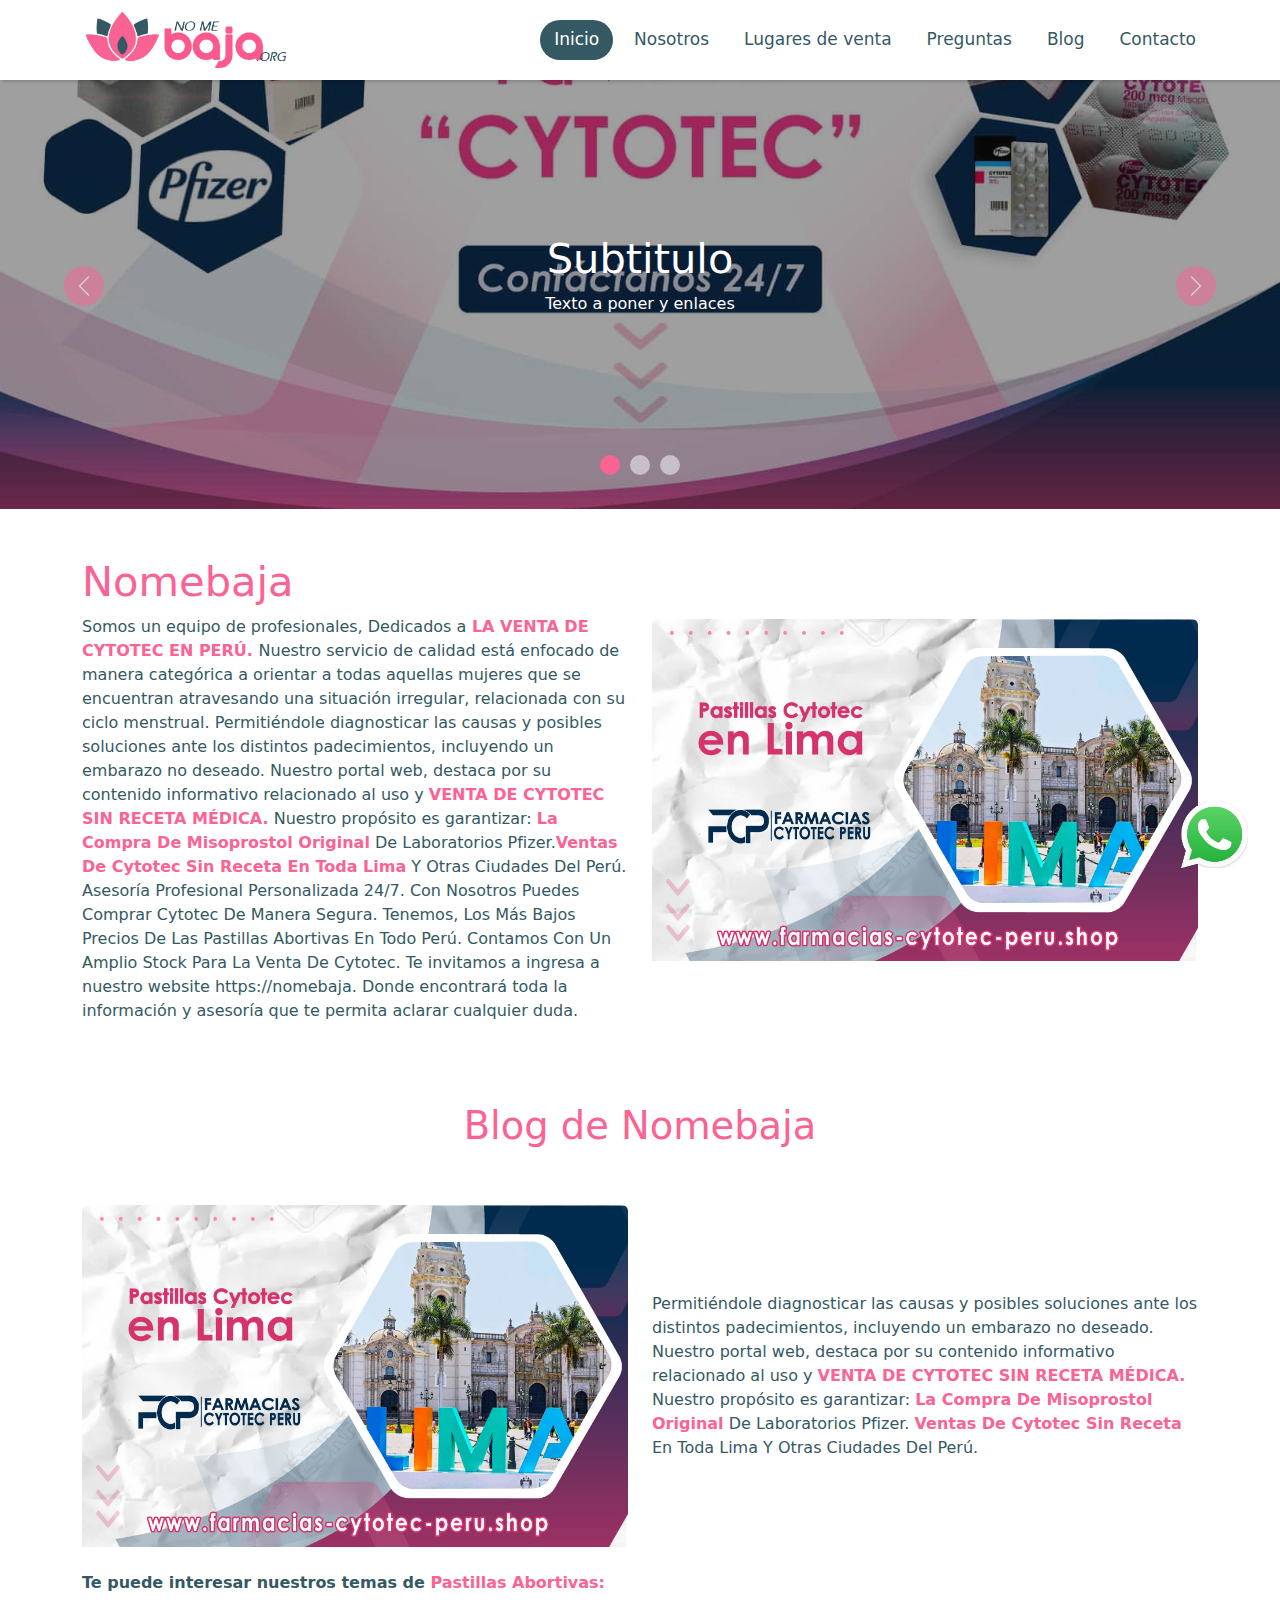
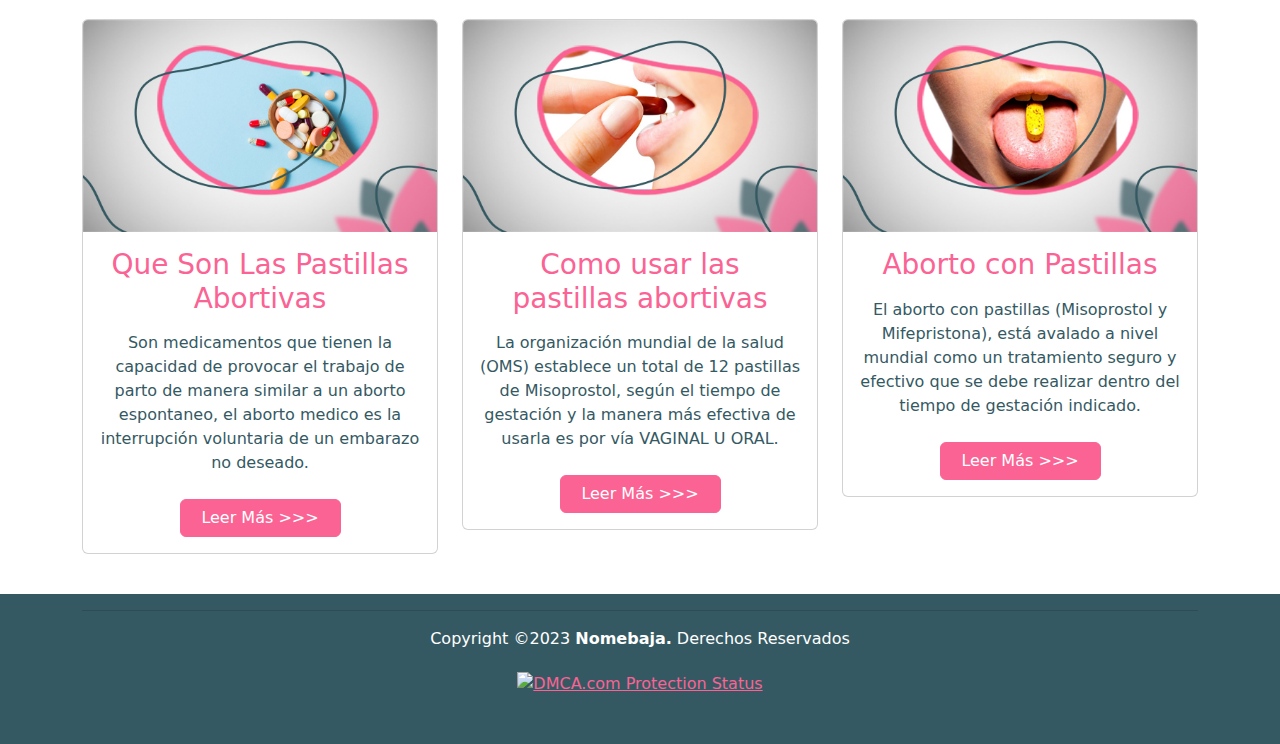
==== commit 467a2b25: "agregando tamaños indicadores slider" ====
--- a/index.html
+++ b/index.html
@@ -101,7 +101,7 @@
         <!-- SLIDER -->
         <div id="carouselExampleCaptions" class="carousel slide slider-principal" data-bs-ride="carousel">
             <!-- BOTONES INDICADORES -->
-            <div class="carousel-indicators">
+            <div class="carousel-indicators gap-1 mb-4">
               <button type="button" data-bs-target="#carouselExampleCaptions" data-bs-slide-to="0" class="active slider-principal__indicadores" aria-current="true" aria-label="Slide 1"></button>
               <button type="button" data-bs-target="#carouselExampleCaptions" data-bs-slide-to="1" aria-label="Slide 2" class="slider-principal__indicadores"></button>
               <button type="button" data-bs-target="#carouselExampleCaptions" data-bs-slide-to="2" aria-label="Slide 3" class="slider-principal__indicadores"></button>
--- a/css/custom.css
+++ b/css/custom.css
@@ -284,9 +284,8 @@
 }
 /* SLIDER INDICADORES */
 .slider-principal__indicadores{
-    /* background-color: var(--bs-nomebaja-magenta) !important; */
-    width: 15px !important;
-    height: 15px !important;
+    width: 20px !important;
+    height: 20px !important;
     border-radius: 50%;
 }
 .active{
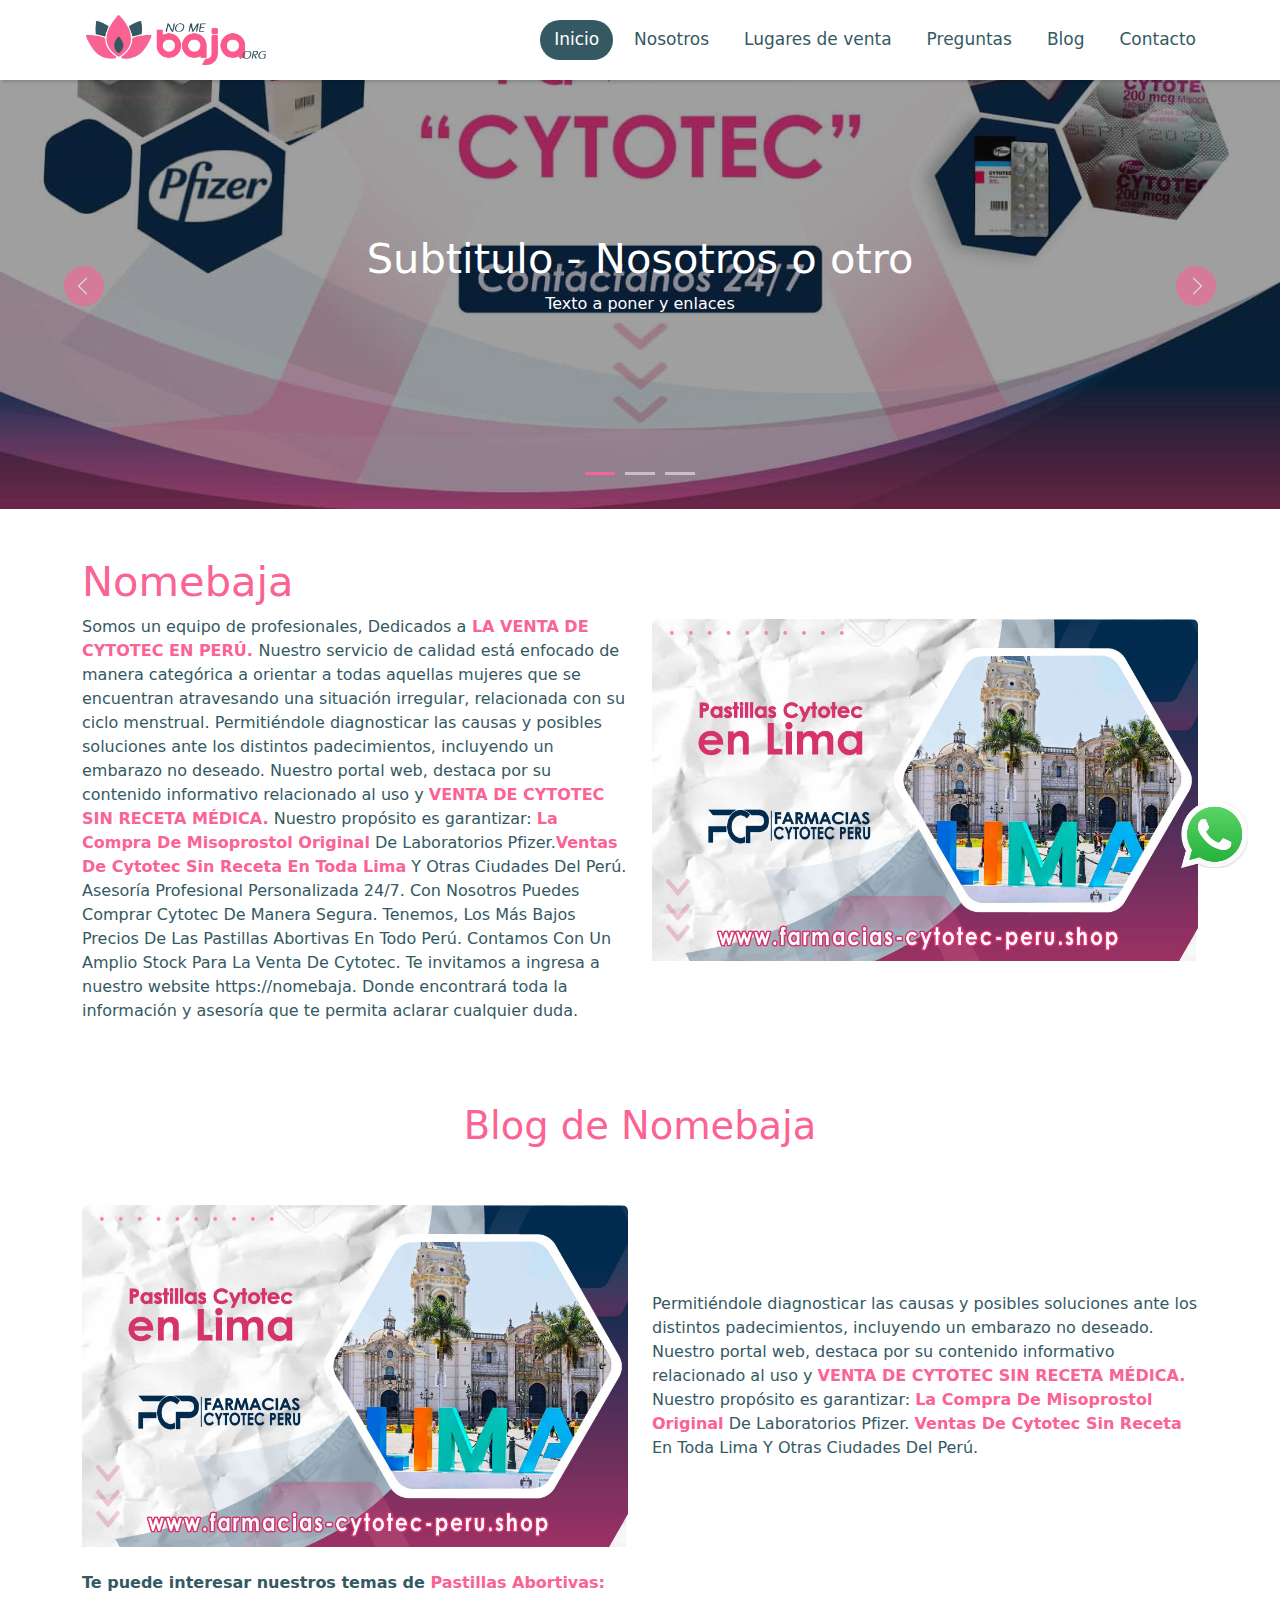
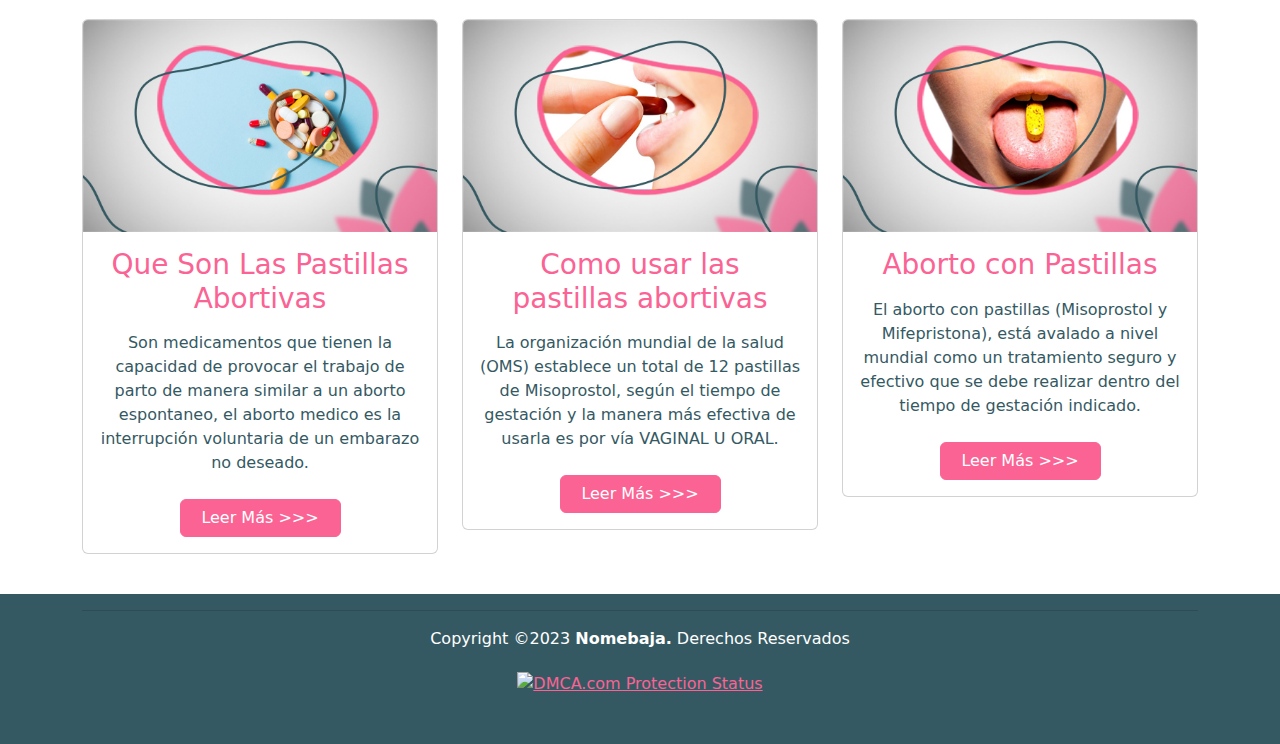
==== commit 51f3a52c: "agregando sidebar a otros docs" ====
--- a/index.html
+++ b/index.html
@@ -111,21 +111,21 @@
               <div class="carousel-item active slider-item">
                 <img src="imagenes/sobre-nosotros.jpg" class="d-block w-100" alt="...">
                 <div class="carousel-caption d-md-block">
-                  <h5 class="fs-1">Subtitulo</h5>
+                  <h5 class="fs-1">Subtitulo - Nosotros o otro</h5>
                   <p>Texto a poner y enlaces</p>
                 </div>
               </div>
               <div class="carousel-item slider-item">
                 <img src="imagenes/sobre-nosotros.jpg" class="d-block w-100" alt="...">
                 <div class="carousel-caption d-md-block">
-                  <h5 class="fs-1">Subtitulo</h5>
+                  <h5 class="fs-1">Subtitulo Lugares Ventas</h5>
                   <p>Texto a poner y enlaces</p>
                 </div>
               </div>
               <div class="carousel-item slider-item">
                 <img src="imagenes/sobre-nosotros.jpg" class="d-block w-100" alt="...">
                 <div class="carousel-caption d-md-block">
-                  <h5 class="fs-1">Subtitulo</h5>
+                  <h5 class="fs-1">Subtitulo Blog</h5>
                   <p>Texto a poner y enlaces</p>
                 </div>
               </div>
--- a/css/custom.css
+++ b/css/custom.css
@@ -112,6 +112,7 @@
 }
 .logo{
     margin-left: 1rem;
+    width: 180px;
 }
 .hamburger-box{
     display: flex !important;
@@ -199,12 +200,21 @@
     right: 32px;
     bottom: 32px;
     display: none;
+    z-index: 998;
+}
+.enlace-whatsapp__flotante .boton-whatsapp__img{
+    transition-duration: .5s;
+}
+.enlace-whatsapp__flotante:hover .boton-whatsapp__img{
+    /* background-color: red; */
+    width: 72px;
 }
 /* HEADING BANNER ALL */
 .heading-banner{
     background-position: 50% -60px;
     position: relative;
     border-radius: 0 0 32px 32px;
+    background-attachment: fixed;
 }
 .heading-banner::before{
     content: " ";
@@ -230,8 +240,17 @@
 .img-asesoria{
     width: 100% !important;
 }
-/* LUAGARES DE VENTA */
+/* IMAGENES BANNER */
+/* LUAGARES DE VENTA / BANNER IMAGEN*/
 .heading-banner__ventas{
+    background-image: url(../imagenes/sobre-nosotros.jpg);
+}
+/* BLOG BANNER IMAGEN  */
+.heading-banner__blog{
+    background-image: url(../imagenes/sobre-nosotros.jpg);
+}
+/* PREGUNTAS FRECUENTS BANNER IMAGEN  */
+.heading-banner__preguntas{
     background-image: url(../imagenes/sobre-nosotros.jpg);
 }
 /* SLIDER PRINCIPAL */
@@ -272,9 +291,20 @@
     top: 46% !important;
     border-radius: 50%;
     background-color: var(--bs-nomebaja-magenta) !important;
+    opacity: .6 !important;
+    transition-duration: .5s !important;
+}
+.slider-principal__botones:hover{
+    opacity: 1 !important;
 }
 .carousel-control-prev-icon, .carousel-control-next-icon{
-    width: 1.5rem !important;
+    width: 1.3rem !important;
+}
+.carousel-control-prev-icon{
+    margin-right: 3px !important;
+}
+.carousel-control-next-icon{
+    margin-left: 3px !important;
 }
 .carousel-control-prev{
     left: 5% !important;
@@ -283,11 +313,6 @@
     right: 5% !important;
 }
 /* SLIDER INDICADORES */
-.slider-principal__indicadores{
-    width: 20px !important;
-    height: 20px !important;
-    border-radius: 50%;
-}
 .active{
     background-color: var(--bs-nomebaja-magenta) !important;
 }
@@ -386,4 +411,9 @@
         background-color: #345963;
         color: var(--bs-white);
     }
+    /* SLIDER PRINCIPAL */
+.slider-principal{
+    height: 75vh !important;
+    /* max-height: 600px !important;   */
+}
 }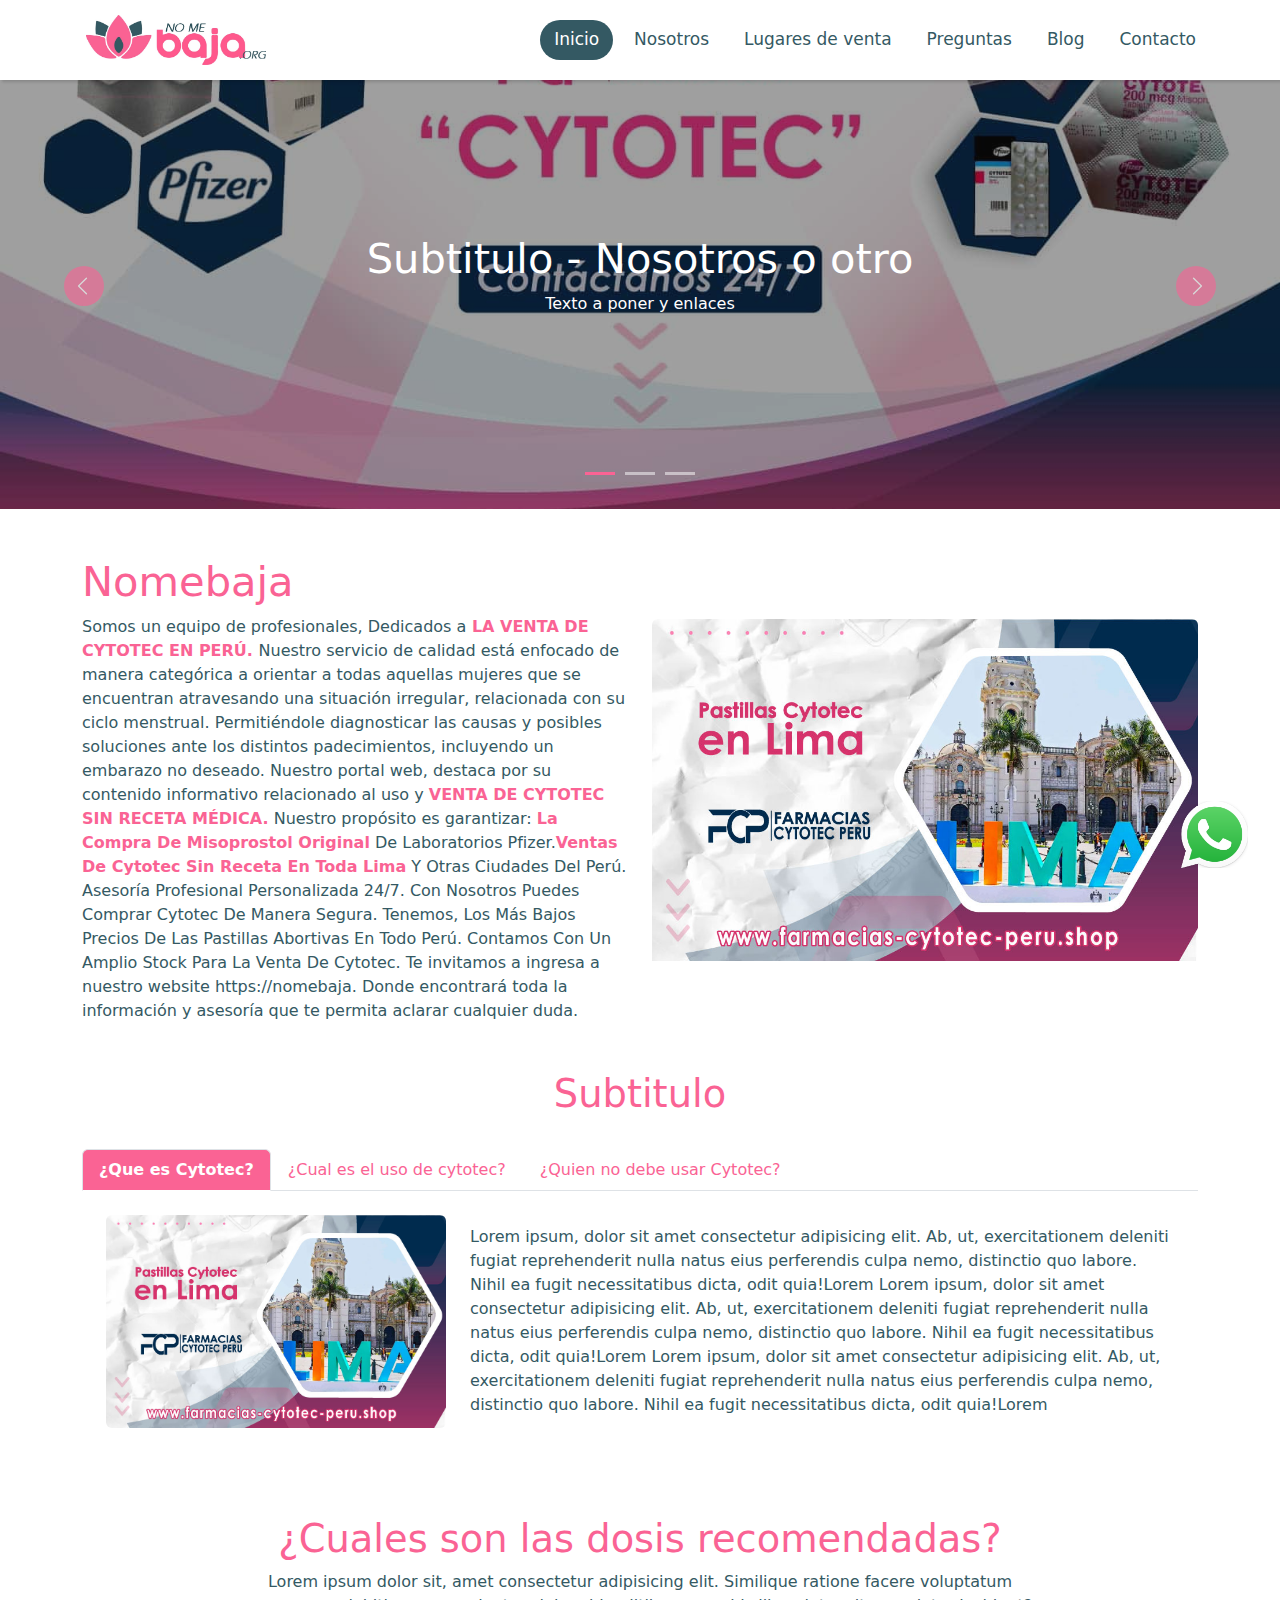
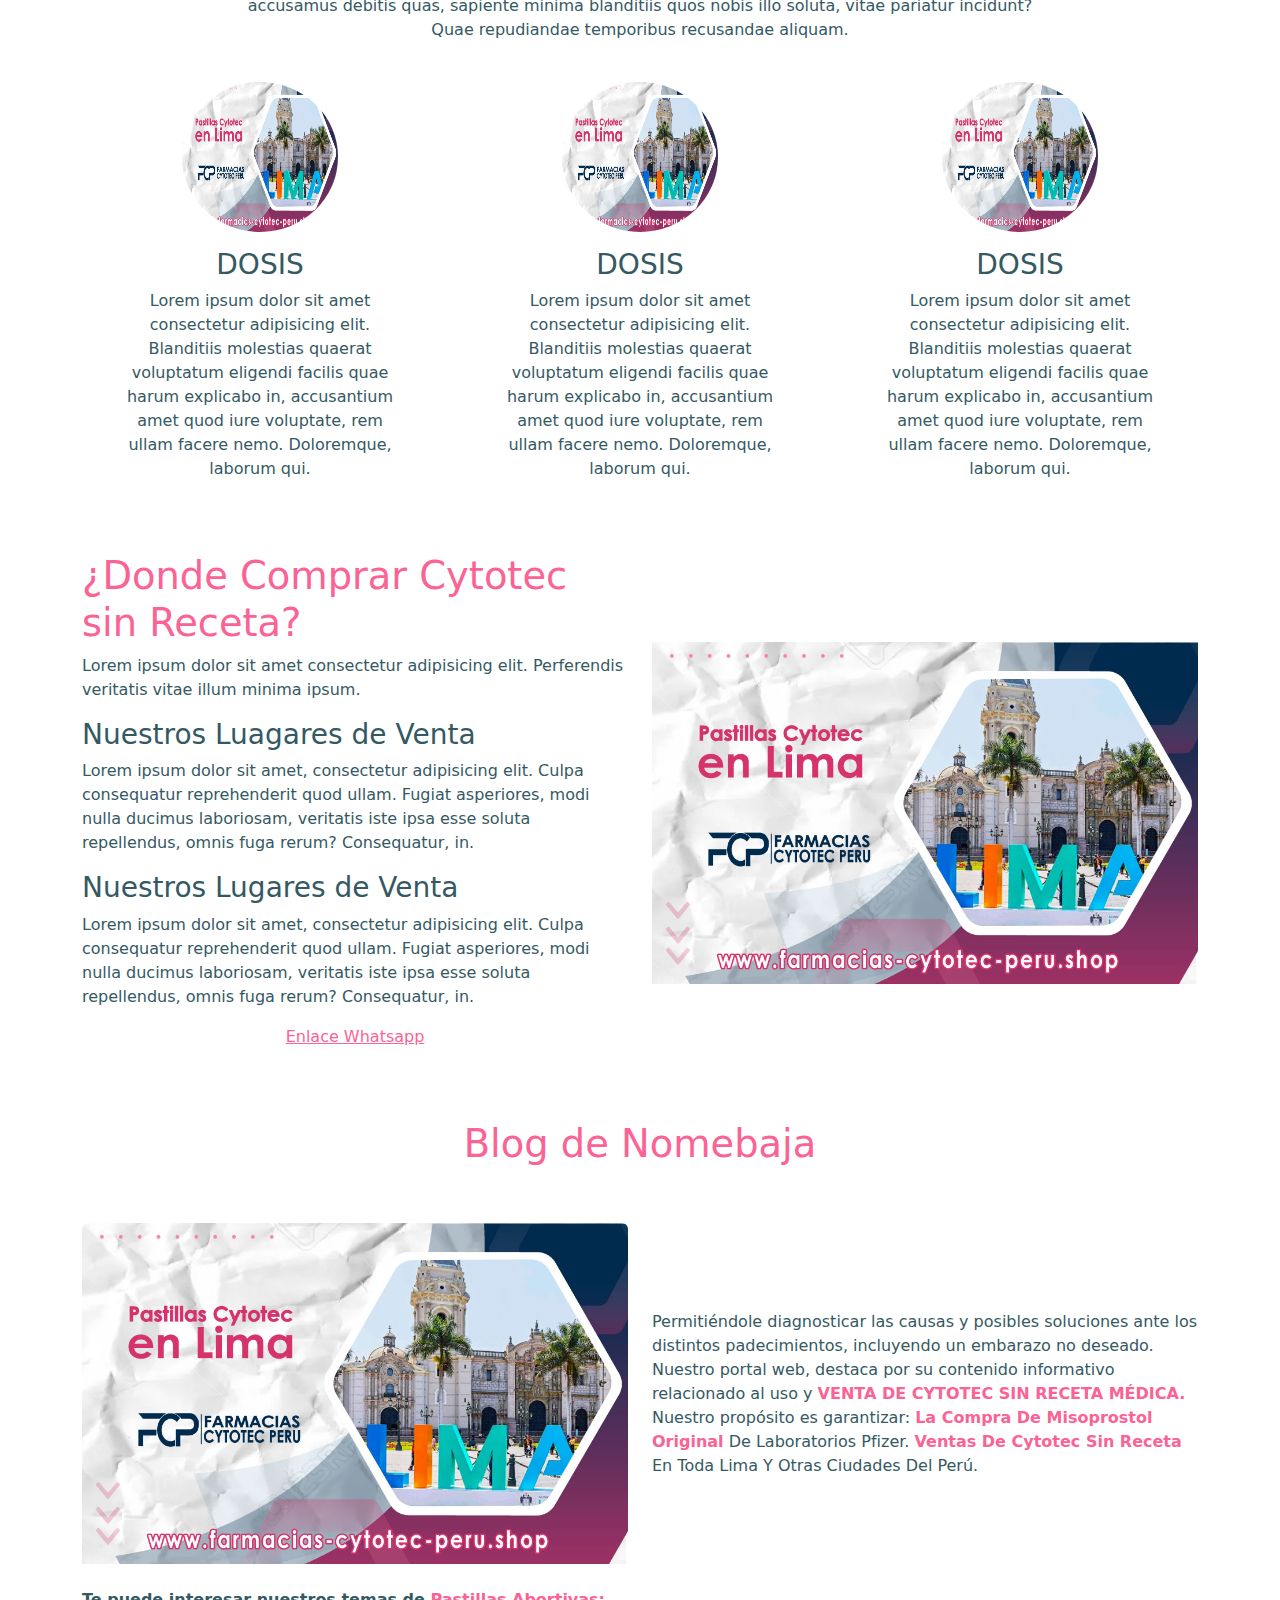
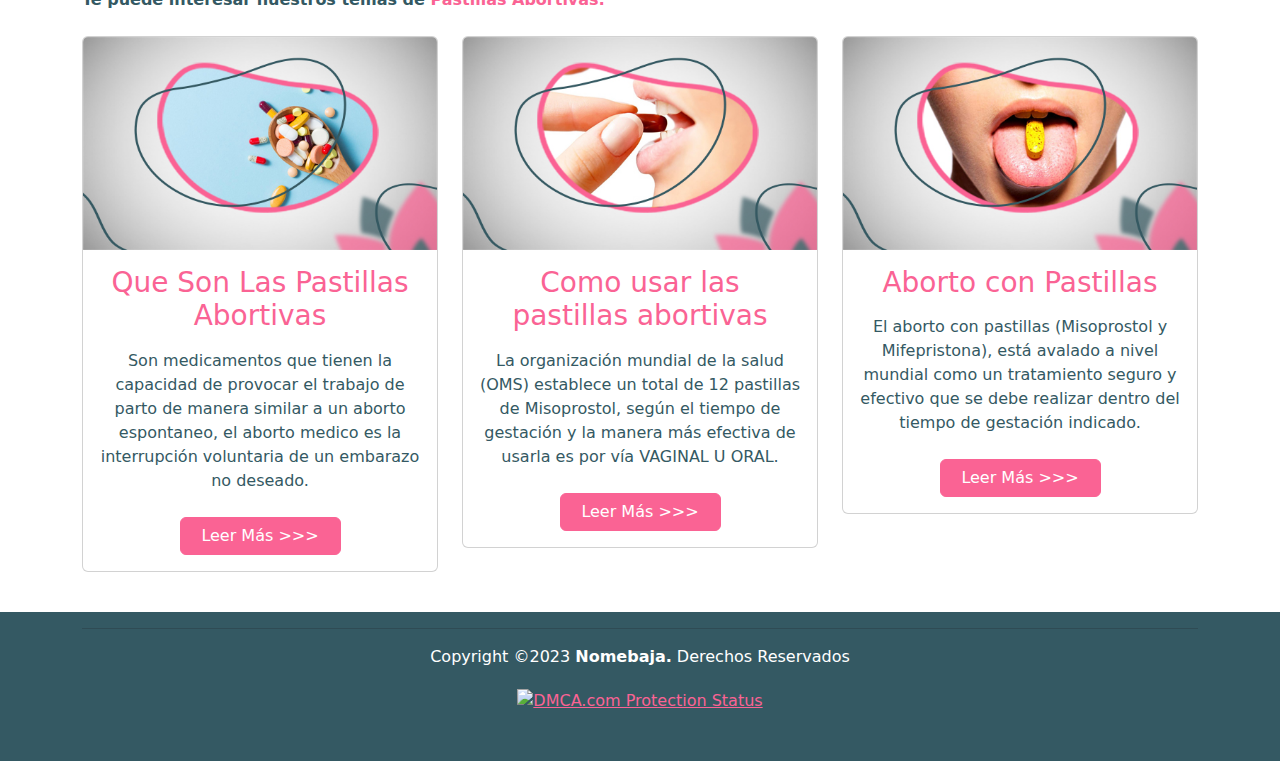
==== commit d55c96b7: "agregando partes de inicio para contenido" ====
--- a/index.html
+++ b/index.html
@@ -102,47 +102,53 @@
         <div id="carouselExampleCaptions" class="carousel slide slider-principal" data-bs-ride="carousel">
             <!-- BOTONES INDICADORES -->
             <div class="carousel-indicators gap-1 mb-4">
-              <button type="button" data-bs-target="#carouselExampleCaptions" data-bs-slide-to="0" class="active slider-principal__indicadores" aria-current="true" aria-label="Slide 1"></button>
-              <button type="button" data-bs-target="#carouselExampleCaptions" data-bs-slide-to="1" aria-label="Slide 2" class="slider-principal__indicadores"></button>
-              <button type="button" data-bs-target="#carouselExampleCaptions" data-bs-slide-to="2" aria-label="Slide 3" class="slider-principal__indicadores"></button>
+                <button type="button" data-bs-target="#carouselExampleCaptions" data-bs-slide-to="0"
+                    class="active slider-principal__indicadores" aria-current="true" aria-label="Slide 1"></button>
+                <button type="button" data-bs-target="#carouselExampleCaptions" data-bs-slide-to="1"
+                    aria-label="Slide 2" class="slider-principal__indicadores"></button>
+                <button type="button" data-bs-target="#carouselExampleCaptions" data-bs-slide-to="2"
+                    aria-label="Slide 3" class="slider-principal__indicadores"></button>
             </div>
             <!-- CARUSEL DE IMAGENES Y TEXTO -->
             <div class="carousel-inner slider-principal__inner">
-              <div class="carousel-item active slider-item">
-                <img src="imagenes/sobre-nosotros.jpg" class="d-block w-100" alt="...">
-                <div class="carousel-caption d-md-block">
-                  <h5 class="fs-1">Subtitulo - Nosotros o otro</h5>
-                  <p>Texto a poner y enlaces</p>
-                </div>
-              </div>
-              <div class="carousel-item slider-item">
-                <img src="imagenes/sobre-nosotros.jpg" class="d-block w-100" alt="...">
-                <div class="carousel-caption d-md-block">
-                  <h5 class="fs-1">Subtitulo Lugares Ventas</h5>
-                  <p>Texto a poner y enlaces</p>
-                </div>
-              </div>
-              <div class="carousel-item slider-item">
-                <img src="imagenes/sobre-nosotros.jpg" class="d-block w-100" alt="...">
-                <div class="carousel-caption d-md-block">
-                  <h5 class="fs-1">Subtitulo Blog</h5>
-                  <p>Texto a poner y enlaces</p>
-                </div>
-              </div>
+                <div class="carousel-item active slider-item">
+                    <img src="imagenes/sobre-nosotros.jpg" class="d-block w-100" alt="...">
+                    <div class="carousel-caption d-md-block">
+                        <h5 class="fs-1">Subtitulo - Nosotros o otro</h5>
+                        <p>Texto a poner y enlaces</p>
+                    </div>
+                </div>
+                <div class="carousel-item slider-item">
+                    <img src="imagenes/sobre-nosotros.jpg" class="d-block w-100" alt="...">
+                    <div class="carousel-caption d-md-block">
+                        <h5 class="fs-1">Subtitulo Lugares Ventas</h5>
+                        <p>Texto a poner y enlaces</p>
+                    </div>
+                </div>
+                <div class="carousel-item slider-item">
+                    <img src="imagenes/sobre-nosotros.jpg" class="d-block w-100" alt="...">
+                    <div class="carousel-caption d-md-block">
+                        <h5 class="fs-1">Subtitulo Blog</h5>
+                        <p>Texto a poner y enlaces</p>
+                    </div>
+                </div>
             </div>
             <!-- BOTONES LEFT RIGHT -->
             <!-- BOTON LEFT -->
-            <button class="carousel-control-prev slider-principal__botones" type="button" data-bs-target="#carouselExampleCaptions" data-bs-slide="prev">
-              <span class="carousel-control-prev-icon" aria-hidden="true"></span>
-              <span class="visually-hidden">Previous</span>
+            <button class="carousel-control-prev slider-principal__botones" type="button"
+                data-bs-target="#carouselExampleCaptions" data-bs-slide="prev">
+                <span class="carousel-control-prev-icon" aria-hidden="true"></span>
+                <span class="visually-hidden">Previous</span>
             </button>
             <!-- BOTON RIGHT -->
-            <button class="carousel-control-next slider-principal__botones" type="button" data-bs-target="#carouselExampleCaptions" data-bs-slide="next">
-              <span class="carousel-control-next-icon" aria-hidden="true"></span>
-              <span class="visually-hidden">Next</span>
+            <button class="carousel-control-next slider-principal__botones" type="button"
+                data-bs-target="#carouselExampleCaptions" data-bs-slide="next">
+                <span class="carousel-control-next-icon" aria-hidden="true"></span>
+                <span class="visually-hidden">Next</span>
             </button>
-          </div>
-        <!-- SECTION 1 -->
+        </div>
+        <!-- SECTION 1-->
+        <!-- INFO SECTION -->
         <section class="container container-px-1 pt-5 pb-3">
             <div class="row">
                 <div class="col-12 col-lg-6">
@@ -176,6 +182,155 @@
             </div>
         </section>
         <!-- SECTION 2 -->
+        <!-- PREGUNTAS TAB SECTION -->
+        <section class="container pt-3">
+            <h2 class="text-primary text-center">Subtitulo</h2>
+            <div class="pt-4">
+                <div class="nav nav-tabs" id="nav-tab" role="tablist">
+                    <button class="nav-link active" id="nav-home-tab" data-bs-toggle="tab" data-bs-target="#nav-home"
+                        type="button" role="tab" aria-controls="nav-home" aria-selected="true">¿Que es Cytotec?</button>
+                    <button class="nav-link" id="nav-profile-tab" data-bs-toggle="tab" data-bs-target="#nav-profile"
+                        type="button" role="tab" aria-controls="nav-profile" aria-selected="false">¿Cual es el uso de
+                        cytotec?</button>
+                    <button class="nav-link" id="nav-contact-tab" data-bs-toggle="tab" data-bs-target="#nav-contact"
+                        type="button" role="tab" aria-controls="nav-contact" aria-selected="false">¿Quien no debe usar
+                        Cytotec?</button>
+                </div>
+            </div>
+            <div class="tab-content p-4" id="nav-tabContent">
+                <div class="tab-pane fade show active bg-white" id="nav-home" role="tabpanel"
+                    aria-labelledby="nav-home-tab">
+                    <!-- TEXT - IMG TABS -->
+                    <div class="row">
+                        <div class="col-12 col-lg-4 h-auto d-flex align-items-center mb-3">
+                            <img src="imagenes/pastillas-cytotec-en-lima-farmacia-peru.jpg" alt=""
+                                class="w-100 rounded">
+                        </div>
+                        <div class="col-12 col-lg-8 text-secondary d-flex align-items-center">
+                            <p class="text-secondary">Lorem ipsum, dolor sit amet consectetur adipisicing elit. Ab, ut,
+                                exercitationem deleniti
+                                fugiat reprehenderit nulla natus eius perferendis culpa nemo, distinctio quo labore.
+                                Nihil ea fugit necessitatibus dicta, odit quia!Lorem
+                                Lorem ipsum, dolor sit amet consectetur adipisicing elit. Ab, ut, exercitationem
+                                deleniti fugiat reprehenderit nulla natus eius perferendis culpa nemo, distinctio quo
+                                labore. Nihil ea fugit necessitatibus dicta, odit quia!Lorem
+                                Lorem ipsum, dolor sit amet consectetur adipisicing elit. Ab, ut, exercitationem
+                                deleniti fugiat reprehenderit nulla natus eius perferendis culpa nemo, distinctio quo
+                                labore. Nihil ea fugit necessitatibus dicta, odit quia!Lorem
+                            </p>
+                        </div>
+                    </div>
+                </div>
+                <div class="tab-pane fade bg-white" id="nav-profile" role="tabpanel" aria-labelledby="nav-profile-tab">
+                    <!-- TEXT - IMG TABS -->
+                    <div class="row">
+                        <div class="col-12 col-lg-4 h-auto d-flex align-items-center mb-3">
+                            <img src="imagenes/pastillas-cytotec-en-lima-farmacia-peru.jpg" alt=""
+                                class="w-100 rounded">
+                        </div>
+                        <div class="col-12 col-lg-8 text-secondary d-flex align-items-center">
+                            <p class="text-secondary">Lorem ipsum, dolor sit amet consectetur adipisicing elit. Ab, ut,
+                                exercitationem deleniti
+                                fugiat reprehenderit nulla natus eius perferendis culpa nemo, distinctio quo labore.
+                                Nihil ea fugit necessitatibus dicta, odit quia!Lorem
+                                Lorem ipsum, dolor sit amet consectetur adipisicing elit. Ab, ut, exercitationem
+                                deleniti fugiat reprehenderit nulla natus eius perferendis culpa nemo, distinctio quo
+                                labore. Nihil ea fugit necessitatibus dicta, odit quia!Lorem
+                                Lorem ipsum, dolor sit amet consectetur adipisicing elit. Ab, ut, exercitationem
+                                deleniti fugiat reprehenderit nulla natus eius perferendis culpa nemo, distinctio quo
+                                labore. Nihil ea fugit necessitatibus dicta, odit quia!Lorem
+                            </p>
+                        </div>
+                    </div>
+                </div>
+                <div class="tab-pane fade bg-white" id="nav-contact" role="tabpanel" aria-labelledby="nav-contact-tab">
+                    <!-- TEXT - IMG TABS -->
+                    <div class="row">
+                        <div class="col-12 col-lg-4 h-auto d-flex align-items-center mb-3">
+                            <img src="imagenes/pastillas-cytotec-en-lima-farmacia-peru.jpg" alt=""
+                                class="w-100 rounded">
+                        </div>
+                        <div class="col-12 col-lg-8 text-secondary d-flex align-items-center">
+                            <p class="text-secondary">Lorem ipsum, dolor sit amet consectetur adipisicing elit. Ab, ut,
+                                exercitationem deleniti
+                                fugiat reprehenderit nulla natus eius perferendis culpa nemo, distinctio quo labore.
+                                Nihil ea fugit necessitatibus dicta, odit quia!Lorem
+                                Lorem ipsum, dolor sit amet consectetur adipisicing elit. Ab, ut, exercitationem
+                                deleniti fugiat reprehenderit nulla natus eius perferendis culpa nemo, distinctio quo
+                                labore. Nihil ea fugit necessitatibus dicta, odit quia!Lorem
+                                Lorem ipsum, dolor sit amet consectetur adipisicing elit. Ab, ut, exercitationem
+                                deleniti fugiat reprehenderit nulla natus eius perferendis culpa nemo, distinctio quo
+                                labore. Nihil ea fugit necessitatibus dicta, odit quia!Lorem
+                            </p>
+                        </div>
+                    </div>
+                </div>
+            </div>
+        </section>
+        <!-- SECTION 3 -->
+        <!-- DOSIS INFO SECTION -->
+        <section class="container pt-5 dosis">
+            <h2 class="text-primary text-center ">¿Cuales son las dosis recomendadas?</h2>
+            <div class="d-flex justify-content-center row">
+                <p class="text-secondary text-center col-12 col-lg-9">Lorem ipsum dolor sit, amet consectetur adipisicing elit. Similique ratione facere voluptatum accusamus debitis quas, sapiente minima blanditiis quos nobis illo soluta, vitae pariatur incidunt? Quae repudiandae temporibus recusandae aliquam.</p>
+            </div>
+            <div class="row pt-4">
+                <div class="col-12 col-md-6 col-lg-4 mb-2">
+                    <div class="row d-flex justify-content-center mb-3">
+                        <img src="imagenes/pastillas-cytotec-en-lima-farmacia-peru.jpg" alt="" class="rounded-circle" style="height: 150px;width: 180px;">
+                    </div>
+                    <h3 class="text-secondary text-center">DOSIS</h3>
+                    <div class="d-flex row justify-content-center">
+                        <p class="text-secondary text-center col-10">Lorem ipsum dolor sit amet consectetur adipisicing elit. Blanditiis molestias quaerat voluptatum eligendi facilis quae harum explicabo in, accusantium amet quod iure voluptate, rem ullam facere nemo. Doloremque, laborum qui.</p>
+
+                    </div>
+                </div>
+                <div class="col-12 col-md-6 col-lg-4 mb-2">
+                    <div class="row d-flex justify-content-center mb-3">
+                        <img src="imagenes/pastillas-cytotec-en-lima-farmacia-peru.jpg" alt="" class="rounded-circle" style="height: 150px;width: 180px;">
+                    </div>
+                    <h3 class="text-secondary text-center">DOSIS</h3>
+                    <div class="d-flex row justify-content-center">
+                        <p class="text-secondary text-center col-10">Lorem ipsum dolor sit amet consectetur adipisicing elit. Blanditiis molestias quaerat voluptatum eligendi facilis quae harum explicabo in, accusantium amet quod iure voluptate, rem ullam facere nemo. Doloremque, laborum qui.</p>
+
+                    </div>
+                </div>
+                <div class="col-12 col-md-6 col-lg-4 mb-2">
+                    <div class="row d-flex justify-content-center mb-3">
+                        <img src="imagenes/pastillas-cytotec-en-lima-farmacia-peru.jpg" alt="" class="rounded-circle" style="height: 150px;width: 180px;">
+                    </div>
+                    <h3 class="text-secondary text-center">DOSIS</h3>
+                    <div class="d-flex row justify-content-center">
+                        <p class="text-secondary text-center col-10">Lorem ipsum dolor sit amet consectetur adipisicing elit. Blanditiis molestias quaerat voluptatum eligendi facilis quae harum explicabo in, accusantium amet quod iure voluptate, rem ullam facere nemo. Doloremque, laborum qui.</p>
+
+                    </div>
+                </div>
+            </div>
+        </section>
+        <section class="container pt-5 ventas">
+            <div class="row">
+                <div class="col-12 col-lg-6 mb-4">
+                    <h2 class="text-primary">¿Donde Comprar Cytotec sin Receta?</h2>
+                    <p class="text-secondary">Lorem ipsum dolor sit amet consectetur adipisicing elit. Perferendis veritatis vitae illum minima ipsum.</p>
+                    <h3 class="text-secondary">Nuestros Luagares de Venta</h3>
+                    <p class="text-secondary">Lorem ipsum dolor sit amet, consectetur adipisicing elit. Culpa consequatur reprehenderit quod ullam. Fugiat asperiores, modi nulla ducimus laboriosam, veritatis iste ipsa esse soluta repellendus, omnis fuga rerum? Consequatur, in.</p>
+                    <h3 class="text-secondary">Nuestros Lugares de Venta</h3>
+                    <p class="text-secondary">Lorem ipsum dolor sit amet, consectetur adipisicing elit. Culpa consequatur reprehenderit quod ullam. Fugiat asperiores, modi nulla ducimus laboriosam, veritatis iste ipsa esse soluta repellendus, omnis fuga rerum? Consequatur, in.</p>
+                    <div class="row">
+                        <div class="col-12 d-flex justify-content-center">
+                            <a href="#">Enlace Whatsapp</a>
+                        </div>
+                    </div>
+                </div>
+                <div class="col-12 col-lg-6 d-flex justify-content-center align-items-center">
+                    <div class="row d-flex justify-content-center">
+                        <img src="imagenes/pastillas-cytotec-en-lima-farmacia-peru.jpg" alt="pastillas cytotec en lima farmacia peru" class="col-11 col-md-10 col-lg-12">
+                    </div>
+                </div>
+            </div>
+        </section>
+        <!-- SECTION 4 -->
+        <!-- BLOG SECTION -->
         <section class="container container-px-1 pt-5 pb-3">
             <div class="row">
                 <div class="col-12">
@@ -184,61 +339,84 @@
                     <div class="row">
                         <div class="col-12 col-md-6">
                             <img class="pb-3 rounded" src="imagenes/pastillas-cytotec-en-lima-farmacia-peru.jpg"
-                        alt="Pastillas Cytotec en lima farmacia">
+                                alt="Pastillas Cytotec en lima farmacia">
                         </div>
                         <div class="col-12 col-md-6 d-flex align-items-center">
                             <p class="text-secondary">
                                 Permitiéndole diagnosticar las causas y posibles soluciones ante los distintos
                                 padecimientos, incluyendo un embarazo no deseado. Nuestro portal web, destaca por su
-                                contenido informativo relacionado al uso y <strong class="text-primary">VENTA DE CYTOTEC SIN
-                                    RECETA MÉDICA.</strong> Nuestro propósito es garantizar: <strong class="text-primary">La
+                                contenido informativo relacionado al uso y <strong class="text-primary">VENTA DE CYTOTEC
+                                    SIN
+                                    RECETA MÉDICA.</strong> Nuestro propósito es garantizar: <strong
+                                    class="text-primary">La
                                     Compra De Misoprostol Original</strong> De Laboratorios Pfizer. <strong
-                                    class="text-primary">Ventas De Cytotec Sin Receta</strong> En Toda Lima Y Otras Ciudades
+                                    class="text-primary">Ventas De Cytotec Sin Receta</strong> En Toda Lima Y Otras
+                                Ciudades
                                 Del Perú.
                             </p>
                         </div>
                     </div>
-                    <p class="text-secondary pt-2"><strong >Te puede interesar nuestros temas de </strong><strong class="text-primary">Pastillas Abortivas:</strong></p>
+                    <p class="text-secondary pt-2"><strong>Te puede interesar nuestros temas de </strong><strong
+                            class="text-primary">Pastillas Abortivas:</strong></p>
                 </div>
                 <div class="col-12 pt-2">
                     <div class="row">
                         <div class="col-12 col-md-6 col-lg-4 mb-4">
                             <div class="card">
-                                <img src="imagenes/blog/que-son-las-pastillas-abortivas.webp" class="card-img-top" alt="Que Son Las Pastillas Abortivas">
+                                <img src="imagenes/blog/que-son-las-pastillas-abortivas.webp" class="card-img-top"
+                                    alt="Que Son Las Pastillas Abortivas">
                                 <div class="card-body d-grid gap-2">
-                                  <h3 class="card-title text-primary text-center">
-                                    <a href="blog/que-son-las-pastillas-abortivas.html" rel="follow" class="text-decoration-none">Que Son Las Pastillas Abortivas</a>
+                                    <h3 class="card-title text-primary text-center">
+                                        <a href="blog/que-son-las-pastillas-abortivas.html" rel="follow"
+                                            class="text-decoration-none">Que Son Las Pastillas Abortivas</a>
                                     </h3>
-                                  <p class="card-text text-secondary text-center">Son medicamentos que tienen la capacidad de provocar el trabajo de parto de manera similar a un aborto espontaneo, el aborto medico es la interrupción voluntaria de un embarazo no deseado.</p>
-                                  <a href="blog/que-son-las-pastillas-abortivas.html" class="btn btn-primary text-white mx-auto d-flex w-50 justify-content-center" rel="follow">Leer Más >>></a>
+                                    <p class="card-text text-secondary text-center">Son medicamentos que tienen la
+                                        capacidad de provocar el trabajo de parto de manera similar a un aborto
+                                        espontaneo, el aborto medico es la interrupción voluntaria de un embarazo no
+                                        deseado.</p>
+                                    <a href="blog/que-son-las-pastillas-abortivas.html"
+                                        class="btn btn-primary text-white mx-auto d-flex w-50 justify-content-center"
+                                        rel="follow">Leer Más >>></a>
                                 </div>
-                              </div>
+                            </div>
                         </div>
                         <div class="col-12 col-md-6 col-lg-4 mb-4">
                             <div class="card">
-                                <img src="imagenes/blog/como-usar-las-pastillas-abortivas.webp" class="card-img-top" alt="Como usar las pastillas abortivas">
+                                <img src="imagenes/blog/como-usar-las-pastillas-abortivas.webp" class="card-img-top"
+                                    alt="Como usar las pastillas abortivas">
                                 <div class="card-body d-grid gap-2">
-                                  <h3 class="card-title text-primary text-center">
-                                    <a href="blog/como-usar-las-pastillas-abortivas.html" rel="follow" class="text-decoration-none">Como usar las pastillas abortivas</a>
+                                    <h3 class="card-title text-primary text-center">
+                                        <a href="blog/como-usar-las-pastillas-abortivas.html" rel="follow"
+                                            class="text-decoration-none">Como usar las pastillas abortivas</a>
                                     </h3>
-                                  <p class="card-text text-secondary text-center">La organización mundial de la salud (OMS) establece un total de 12 pastillas de Misoprostol, según el tiempo de gestación y la manera más efectiva de usarla es por vía VAGINAL U ORAL.</p>
-                                  <a href="blog/como-usar-las-pastillas-abortivas.html" class="btn btn-primary text-white mx-auto d-flex w-50 justify-content-center" rel="follow">Leer Más >>></a>
+                                    <p class="card-text text-secondary text-center">La organización mundial de la salud
+                                        (OMS) establece un total de 12 pastillas de Misoprostol, según el tiempo de
+                                        gestación y la manera más efectiva de usarla es por vía VAGINAL U ORAL.</p>
+                                    <a href="blog/como-usar-las-pastillas-abortivas.html"
+                                        class="btn btn-primary text-white mx-auto d-flex w-50 justify-content-center"
+                                        rel="follow">Leer Más >>></a>
                                 </div>
-                              </div>
+                            </div>
                         </div>
                         <div class="col-12 col-md-6 col-lg-4 mb-4">
                             <div class="card">
-                                <img src="imagenes/blog/aborto-con-pastillas.webp" class="card-img-top" alt="Aborto con pastillas">
+                                <img src="imagenes/blog/aborto-con-pastillas.webp" class="card-img-top"
+                                    alt="Aborto con pastillas">
                                 <div class="card-body d-grid gap-2">
-                                  <h3 class="card-title text-primary text-center">
-                                    <a href="blog/aborto-con-pastillas.html" rel="follow" class="text-decoration-none">
-                                        Aborto con Pastillas
-                                    </a>
+                                    <h3 class="card-title text-primary text-center">
+                                        <a href="blog/aborto-con-pastillas.html" rel="follow"
+                                            class="text-decoration-none">
+                                            Aborto con Pastillas
+                                        </a>
                                     </h3>
-                                  <p class="card-text text-secondary text-center">El aborto con pastillas (Misoprostol y Mifepristona), está avalado a nivel mundial como un tratamiento seguro y efectivo que se debe realizar dentro del tiempo de gestación indicado.</p>
-                                  <a href="blog/aborto-con-pastillas.html" class="btn btn-primary text-white mx-auto d-flex w-50 justify-content-center" rel="follow">Leer Más >>></a>
+                                    <p class="card-text text-secondary text-center">El aborto con pastillas (Misoprostol
+                                        y Mifepristona), está avalado a nivel mundial como un tratamiento seguro y
+                                        efectivo que se debe realizar dentro del tiempo de gestación indicado.</p>
+                                    <a href="blog/aborto-con-pastillas.html"
+                                        class="btn btn-primary text-white mx-auto d-flex w-50 justify-content-center"
+                                        rel="follow">Leer Más >>></a>
                                 </div>
-                              </div>
+                            </div>
                         </div>
                     </div>
                 </div>
@@ -276,7 +454,8 @@
     <div class="barra">
         <div class="barra__mobile">
             <div class="boton-preguntas boton__barra">
-                <a href="preguntas-frecuentes.html" class="barra__enlace boton-preguntas__enlace" rel="noreferrer" target="_blank">
+                <a href="preguntas-frecuentes.html" class="barra__enlace boton-preguntas__enlace" rel="noreferrer"
+                    target="_blank">
                     <img src="imagenes/signo-de-interrogacion.png" alt="Consultas Icono" class="boton-preguntas__img">
                     <span>Preguntas</span>
                 </a>
--- a/css/custom.css
+++ b/css/custom.css
@@ -316,6 +316,11 @@
 .active{
     background-color: var(--bs-nomebaja-magenta) !important;
 }
+/* TABS NAV */
+.nav-tabs > .active{
+    color: white !important;
+    font-weight: bolder;
+}
 @media screen and (min-width:576px) {
     /* NAVBAR-MENU PRINCIPAL  */
     .nav-principal{
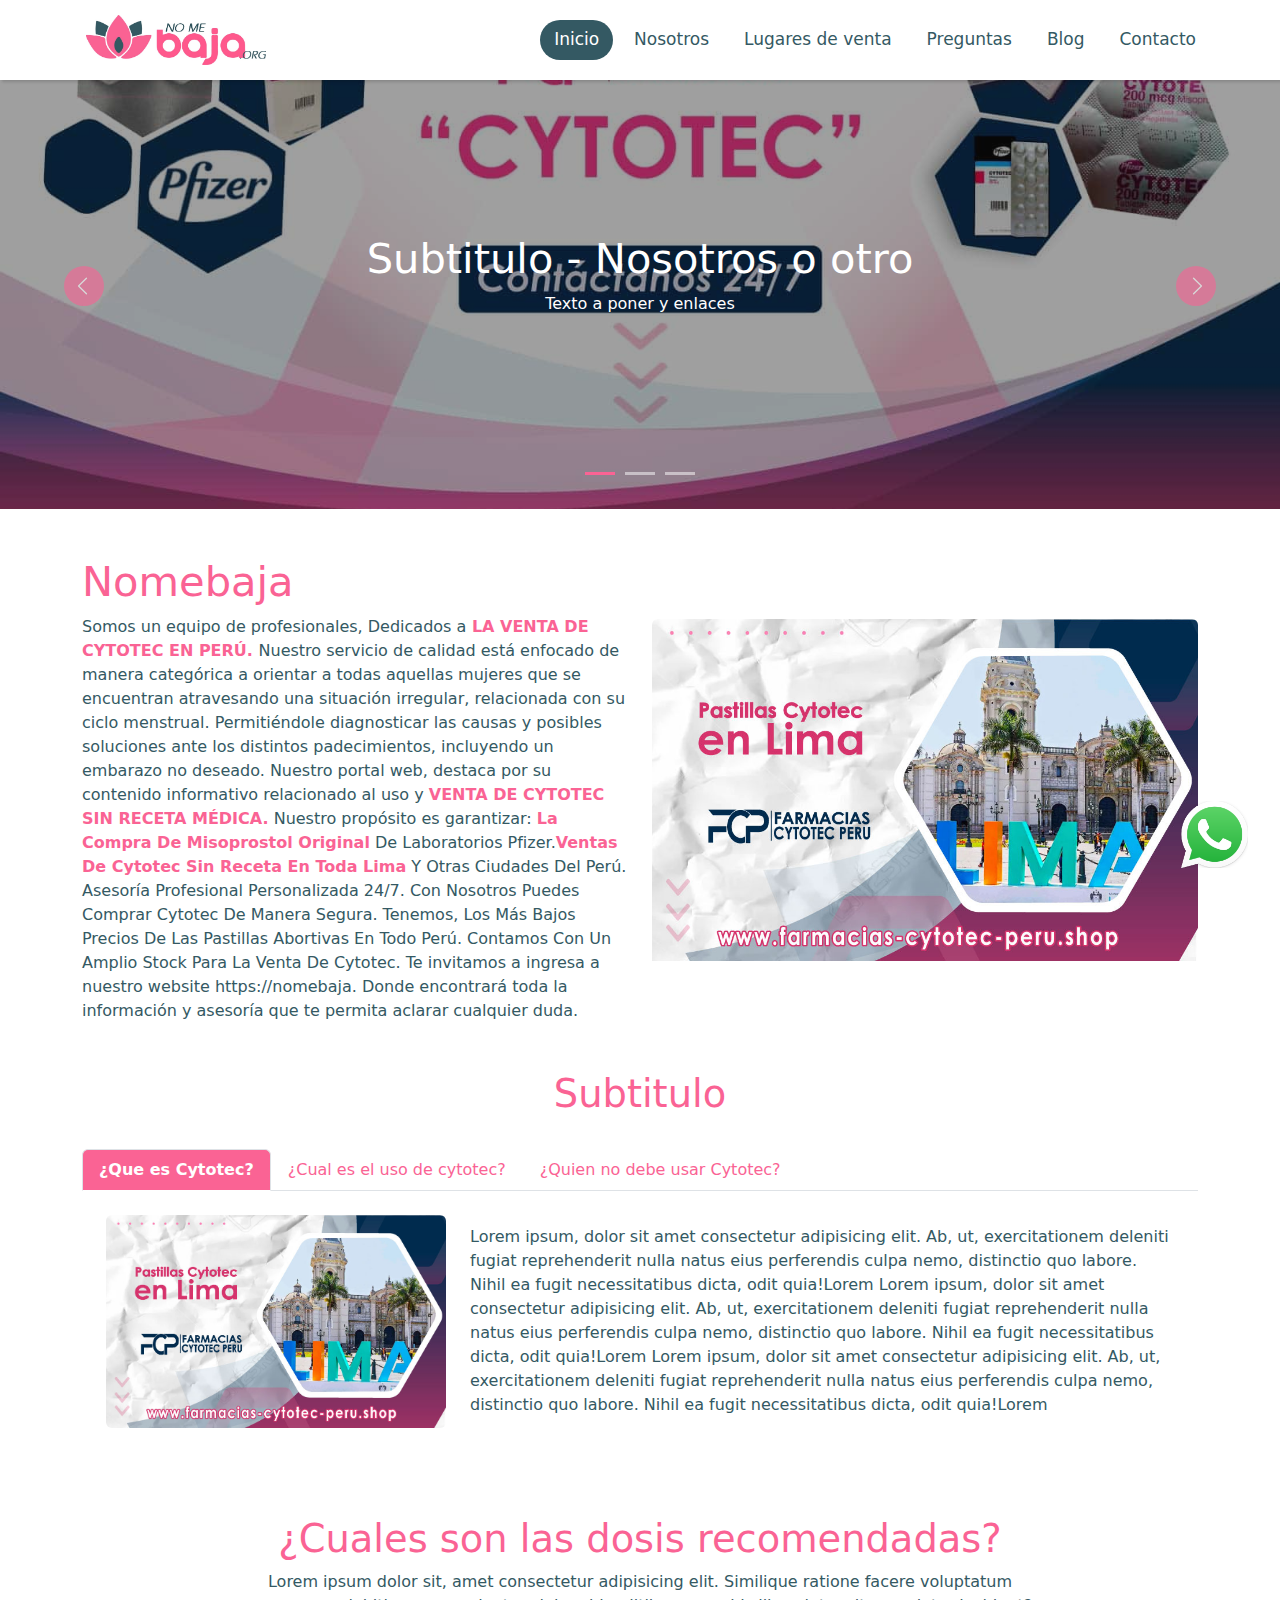
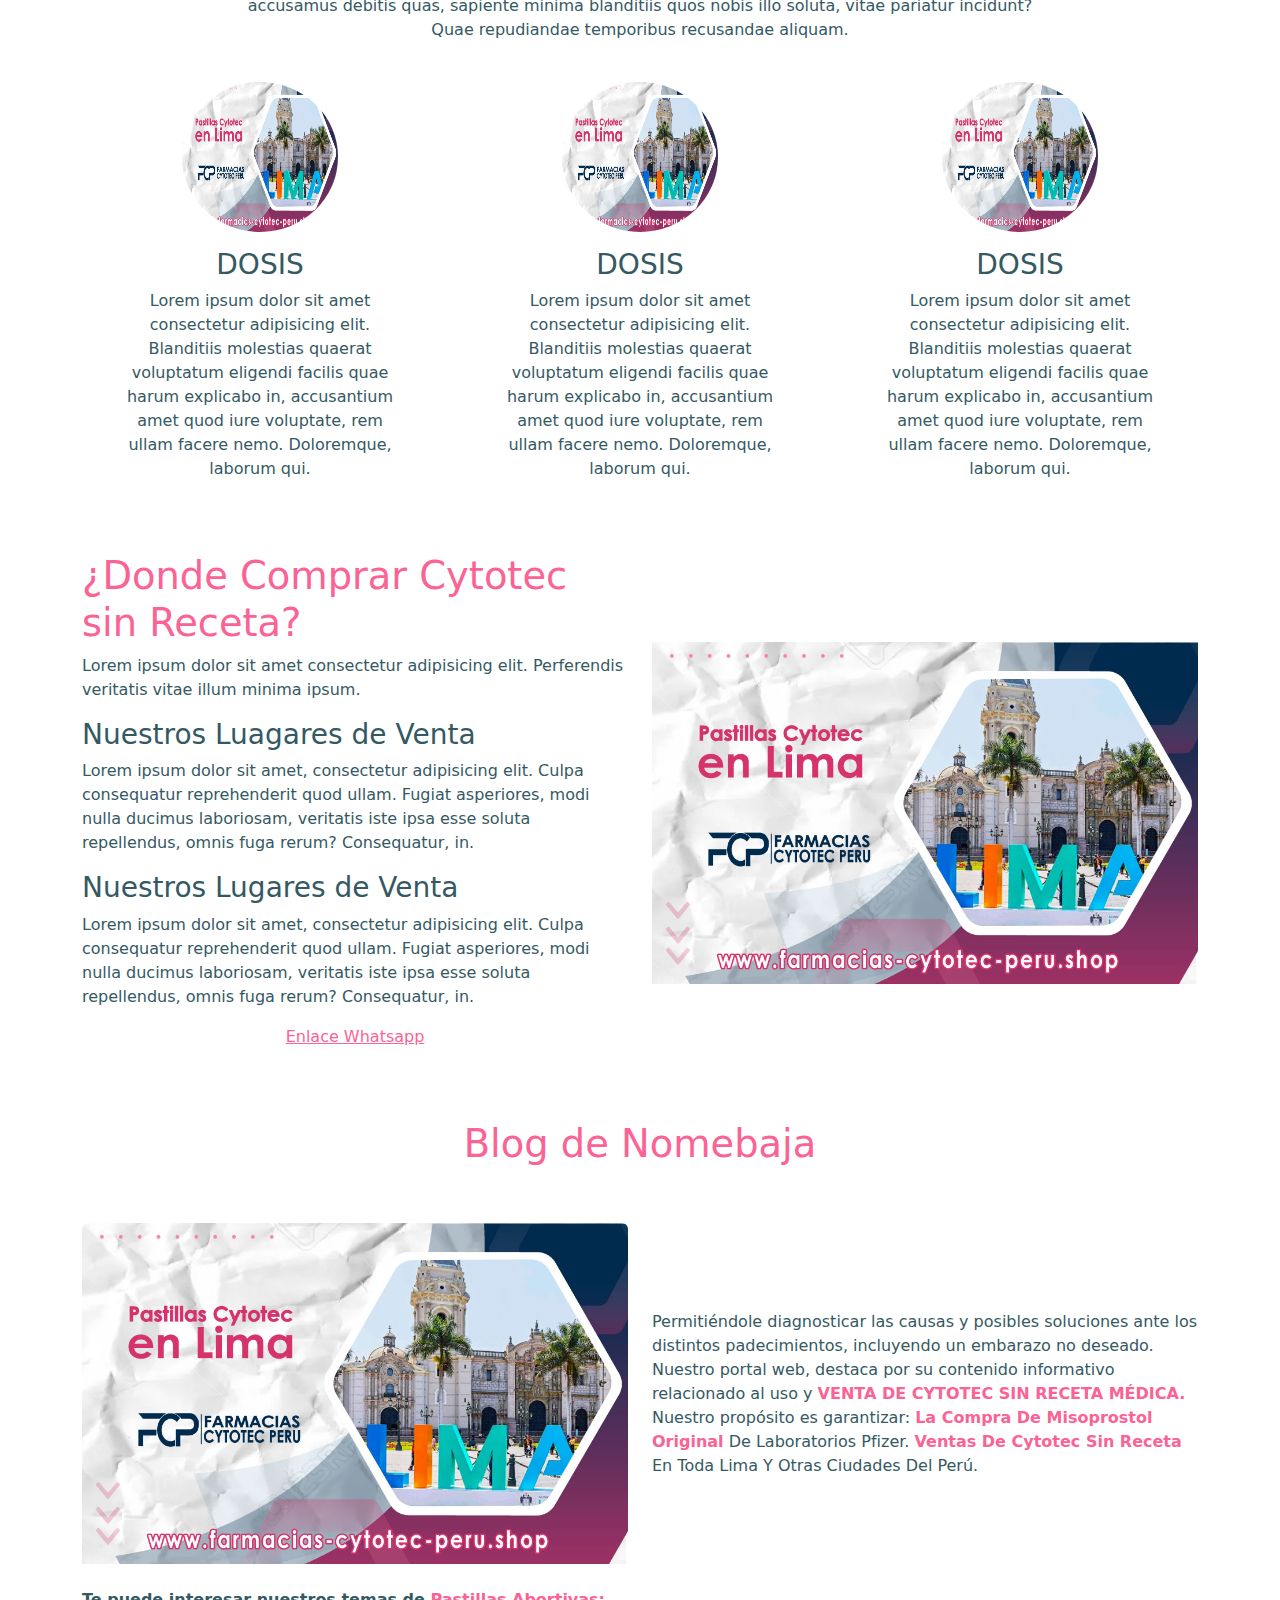
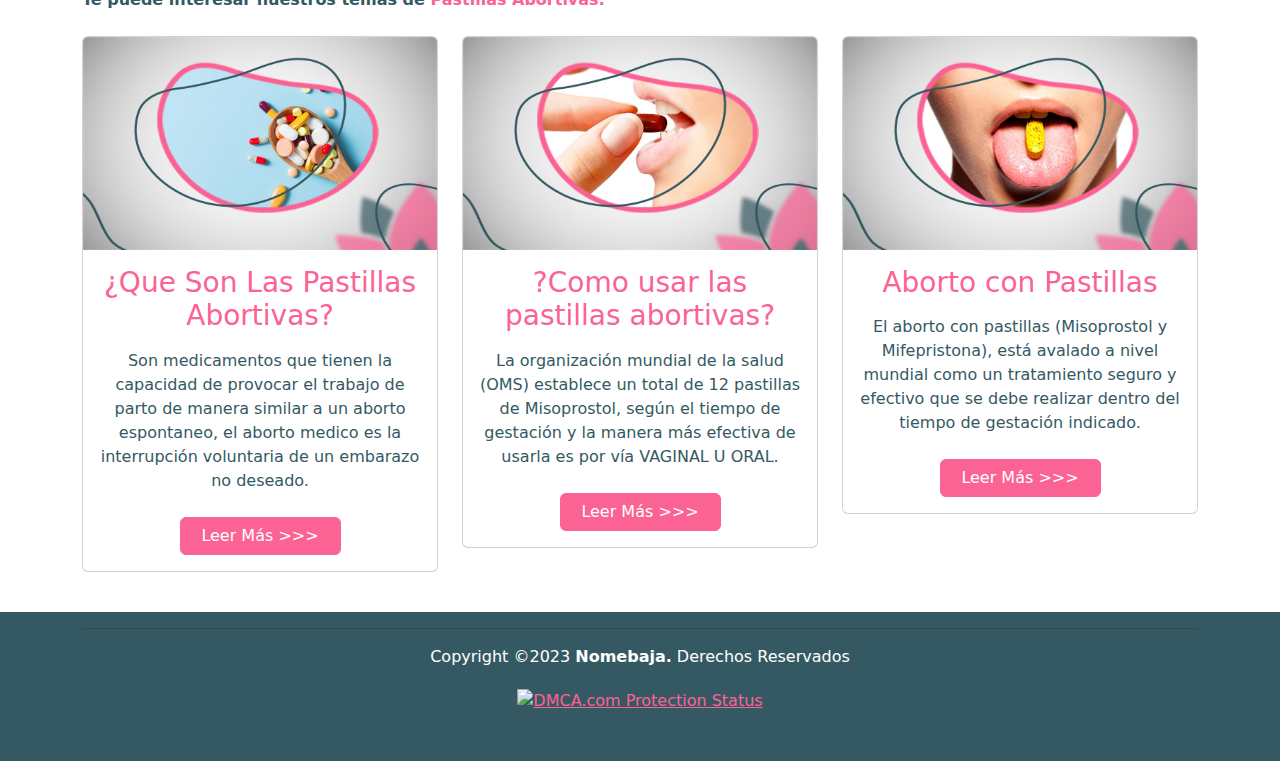
==== commit d6863073: "agregando form a contacto" ====
--- a/index.html
+++ b/index.html
@@ -272,36 +272,48 @@
         <section class="container pt-5 dosis">
             <h2 class="text-primary text-center ">¿Cuales son las dosis recomendadas?</h2>
             <div class="d-flex justify-content-center row">
-                <p class="text-secondary text-center col-12 col-lg-9">Lorem ipsum dolor sit, amet consectetur adipisicing elit. Similique ratione facere voluptatum accusamus debitis quas, sapiente minima blanditiis quos nobis illo soluta, vitae pariatur incidunt? Quae repudiandae temporibus recusandae aliquam.</p>
+                <p class="text-secondary text-center col-12 col-lg-9">Lorem ipsum dolor sit, amet consectetur
+                    adipisicing elit. Similique ratione facere voluptatum accusamus debitis quas, sapiente minima
+                    blanditiis quos nobis illo soluta, vitae pariatur incidunt? Quae repudiandae temporibus recusandae
+                    aliquam.</p>
             </div>
             <div class="row pt-4">
                 <div class="col-12 col-md-6 col-lg-4 mb-2">
                     <div class="row d-flex justify-content-center mb-3">
-                        <img src="imagenes/pastillas-cytotec-en-lima-farmacia-peru.jpg" alt="" class="rounded-circle" style="height: 150px;width: 180px;">
+                        <img src="imagenes/pastillas-cytotec-en-lima-farmacia-peru.jpg" alt="" class="rounded-circle"
+                            style="height: 150px;width: 180px;">
                     </div>
                     <h3 class="text-secondary text-center">DOSIS</h3>
                     <div class="d-flex row justify-content-center">
-                        <p class="text-secondary text-center col-10">Lorem ipsum dolor sit amet consectetur adipisicing elit. Blanditiis molestias quaerat voluptatum eligendi facilis quae harum explicabo in, accusantium amet quod iure voluptate, rem ullam facere nemo. Doloremque, laborum qui.</p>
+                        <p class="text-secondary text-center col-10">Lorem ipsum dolor sit amet consectetur adipisicing
+                            elit. Blanditiis molestias quaerat voluptatum eligendi facilis quae harum explicabo in,
+                            accusantium amet quod iure voluptate, rem ullam facere nemo. Doloremque, laborum qui.</p>
 
                     </div>
                 </div>
                 <div class="col-12 col-md-6 col-lg-4 mb-2">
                     <div class="row d-flex justify-content-center mb-3">
-                        <img src="imagenes/pastillas-cytotec-en-lima-farmacia-peru.jpg" alt="" class="rounded-circle" style="height: 150px;width: 180px;">
+                        <img src="imagenes/pastillas-cytotec-en-lima-farmacia-peru.jpg" alt="" class="rounded-circle"
+                            style="height: 150px;width: 180px;">
                     </div>
                     <h3 class="text-secondary text-center">DOSIS</h3>
                     <div class="d-flex row justify-content-center">
-                        <p class="text-secondary text-center col-10">Lorem ipsum dolor sit amet consectetur adipisicing elit. Blanditiis molestias quaerat voluptatum eligendi facilis quae harum explicabo in, accusantium amet quod iure voluptate, rem ullam facere nemo. Doloremque, laborum qui.</p>
+                        <p class="text-secondary text-center col-10">Lorem ipsum dolor sit amet consectetur adipisicing
+                            elit. Blanditiis molestias quaerat voluptatum eligendi facilis quae harum explicabo in,
+                            accusantium amet quod iure voluptate, rem ullam facere nemo. Doloremque, laborum qui.</p>
 
                     </div>
                 </div>
                 <div class="col-12 col-md-6 col-lg-4 mb-2">
                     <div class="row d-flex justify-content-center mb-3">
-                        <img src="imagenes/pastillas-cytotec-en-lima-farmacia-peru.jpg" alt="" class="rounded-circle" style="height: 150px;width: 180px;">
+                        <img src="imagenes/pastillas-cytotec-en-lima-farmacia-peru.jpg" alt="" class="rounded-circle"
+                            style="height: 150px;width: 180px;">
                     </div>
                     <h3 class="text-secondary text-center">DOSIS</h3>
                     <div class="d-flex row justify-content-center">
-                        <p class="text-secondary text-center col-10">Lorem ipsum dolor sit amet consectetur adipisicing elit. Blanditiis molestias quaerat voluptatum eligendi facilis quae harum explicabo in, accusantium amet quod iure voluptate, rem ullam facere nemo. Doloremque, laborum qui.</p>
+                        <p class="text-secondary text-center col-10">Lorem ipsum dolor sit amet consectetur adipisicing
+                            elit. Blanditiis molestias quaerat voluptatum eligendi facilis quae harum explicabo in,
+                            accusantium amet quod iure voluptate, rem ullam facere nemo. Doloremque, laborum qui.</p>
 
                     </div>
                 </div>
@@ -311,11 +323,16 @@
             <div class="row">
                 <div class="col-12 col-lg-6 mb-4">
                     <h2 class="text-primary">¿Donde Comprar Cytotec sin Receta?</h2>
-                    <p class="text-secondary">Lorem ipsum dolor sit amet consectetur adipisicing elit. Perferendis veritatis vitae illum minima ipsum.</p>
+                    <p class="text-secondary">Lorem ipsum dolor sit amet consectetur adipisicing elit. Perferendis
+                        veritatis vitae illum minima ipsum.</p>
                     <h3 class="text-secondary">Nuestros Luagares de Venta</h3>
-                    <p class="text-secondary">Lorem ipsum dolor sit amet, consectetur adipisicing elit. Culpa consequatur reprehenderit quod ullam. Fugiat asperiores, modi nulla ducimus laboriosam, veritatis iste ipsa esse soluta repellendus, omnis fuga rerum? Consequatur, in.</p>
+                    <p class="text-secondary">Lorem ipsum dolor sit amet, consectetur adipisicing elit. Culpa
+                        consequatur reprehenderit quod ullam. Fugiat asperiores, modi nulla ducimus laboriosam,
+                        veritatis iste ipsa esse soluta repellendus, omnis fuga rerum? Consequatur, in.</p>
                     <h3 class="text-secondary">Nuestros Lugares de Venta</h3>
-                    <p class="text-secondary">Lorem ipsum dolor sit amet, consectetur adipisicing elit. Culpa consequatur reprehenderit quod ullam. Fugiat asperiores, modi nulla ducimus laboriosam, veritatis iste ipsa esse soluta repellendus, omnis fuga rerum? Consequatur, in.</p>
+                    <p class="text-secondary">Lorem ipsum dolor sit amet, consectetur adipisicing elit. Culpa
+                        consequatur reprehenderit quod ullam. Fugiat asperiores, modi nulla ducimus laboriosam,
+                        veritatis iste ipsa esse soluta repellendus, omnis fuga rerum? Consequatur, in.</p>
                     <div class="row">
                         <div class="col-12 d-flex justify-content-center">
                             <a href="#">Enlace Whatsapp</a>
@@ -324,7 +341,8 @@
                 </div>
                 <div class="col-12 col-lg-6 d-flex justify-content-center align-items-center">
                     <div class="row d-flex justify-content-center">
-                        <img src="imagenes/pastillas-cytotec-en-lima-farmacia-peru.jpg" alt="pastillas cytotec en lima farmacia peru" class="col-11 col-md-10 col-lg-12">
+                        <img src="imagenes/pastillas-cytotec-en-lima-farmacia-peru.jpg"
+                            alt="pastillas cytotec en lima farmacia peru" class="col-11 col-md-10 col-lg-12">
                     </div>
                 </div>
             </div>
@@ -368,7 +386,7 @@
                                 <div class="card-body d-grid gap-2">
                                     <h3 class="card-title text-primary text-center">
                                         <a href="blog/que-son-las-pastillas-abortivas.html" rel="follow"
-                                            class="text-decoration-none">Que Son Las Pastillas Abortivas</a>
+                                            class="text-decoration-none">¿Que Son Las Pastillas Abortivas?</a>
                                     </h3>
                                     <p class="card-text text-secondary text-center">Son medicamentos que tienen la
                                         capacidad de provocar el trabajo de parto de manera similar a un aborto
@@ -387,7 +405,7 @@
                                 <div class="card-body d-grid gap-2">
                                     <h3 class="card-title text-primary text-center">
                                         <a href="blog/como-usar-las-pastillas-abortivas.html" rel="follow"
-                                            class="text-decoration-none">Como usar las pastillas abortivas</a>
+                                            class="text-decoration-none">?Como usar las pastillas abortivas?</a>
                                     </h3>
                                     <p class="card-text text-secondary text-center">La organización mundial de la salud
                                         (OMS) establece un total de 12 pastillas de Misoprostol, según el tiempo de
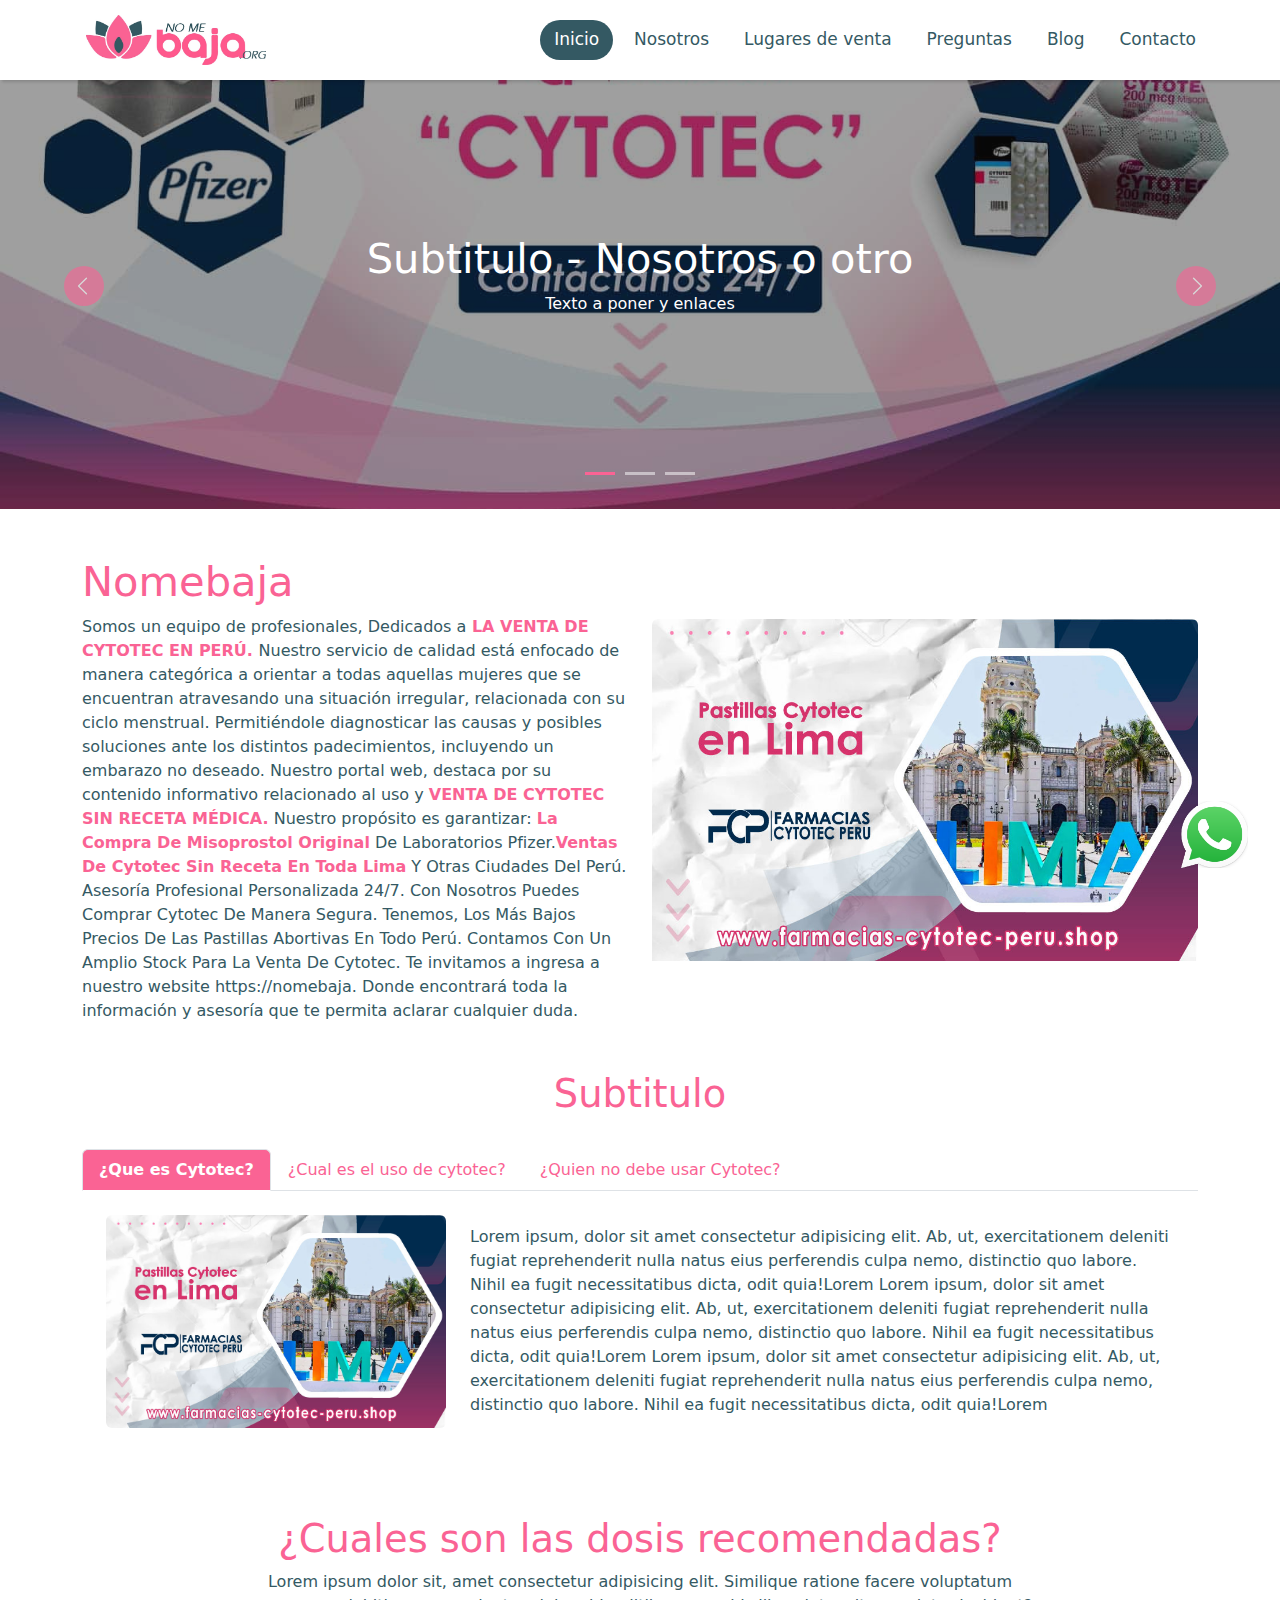
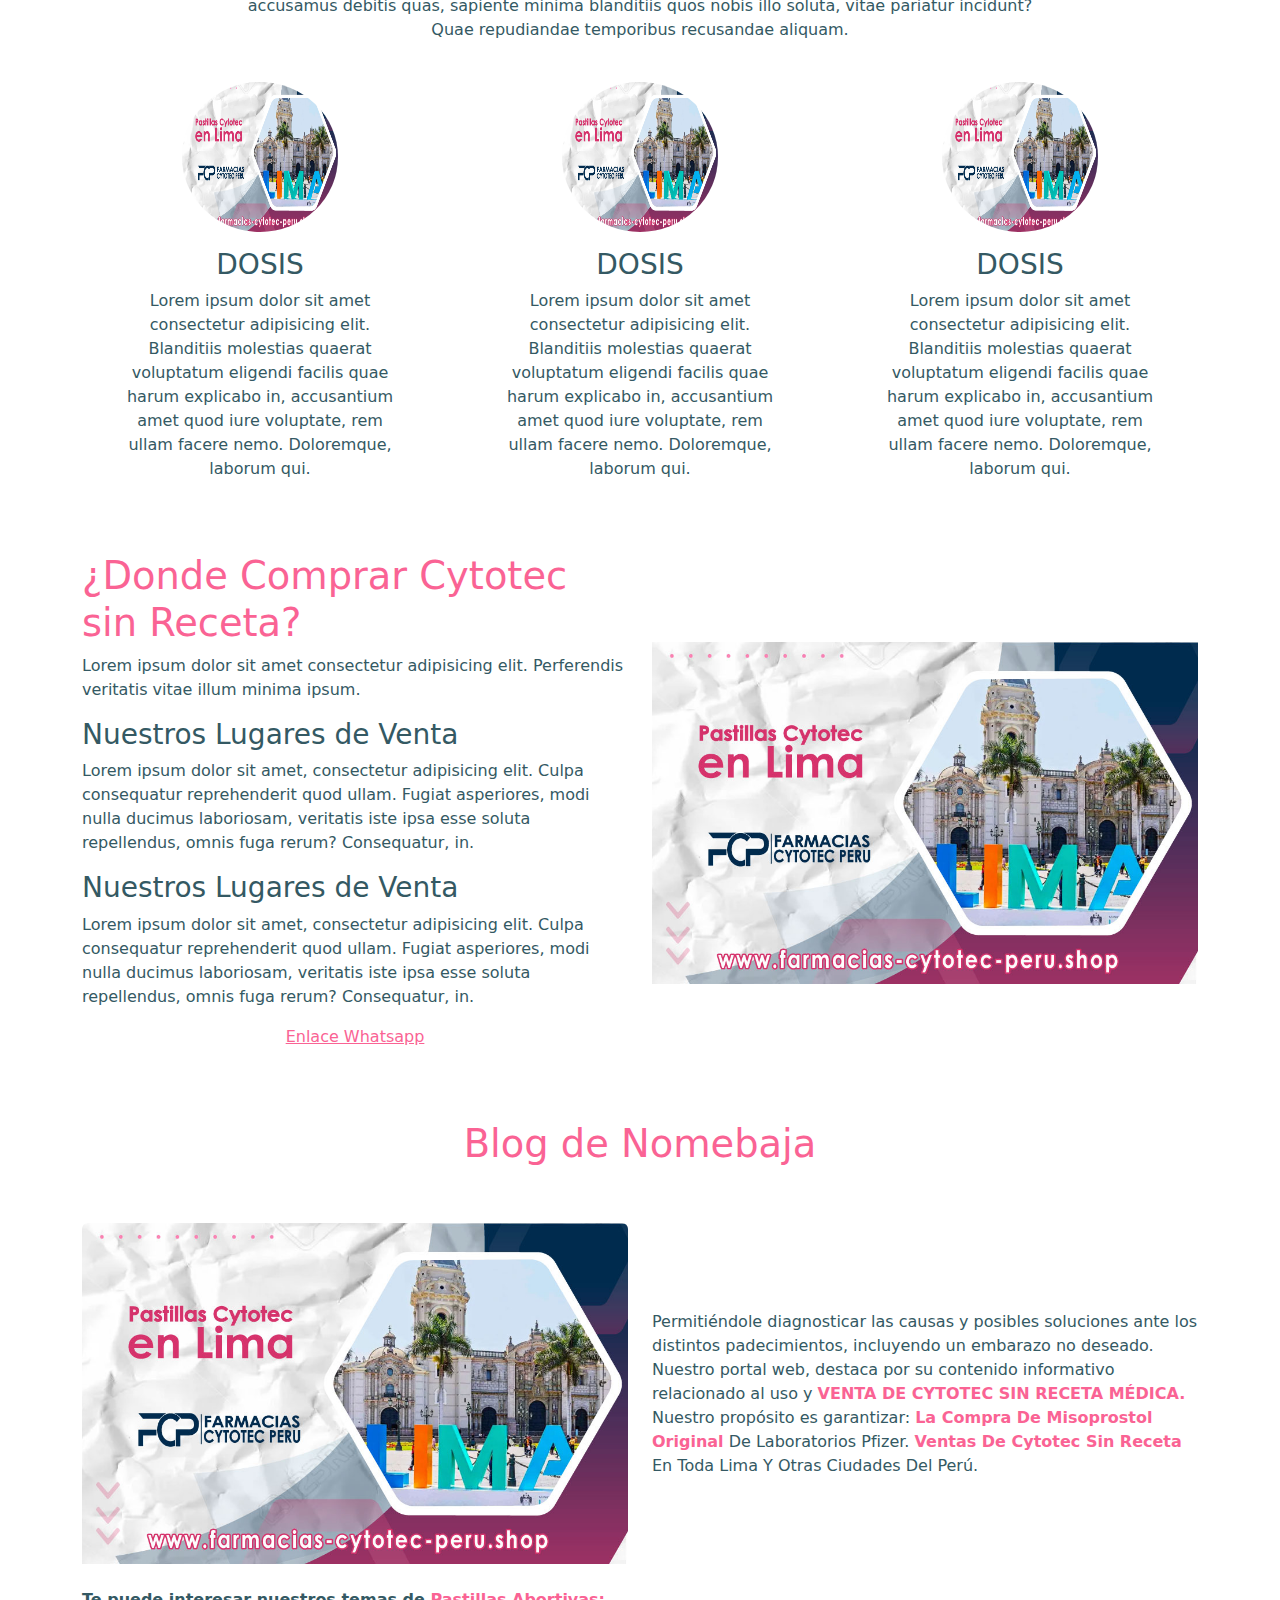
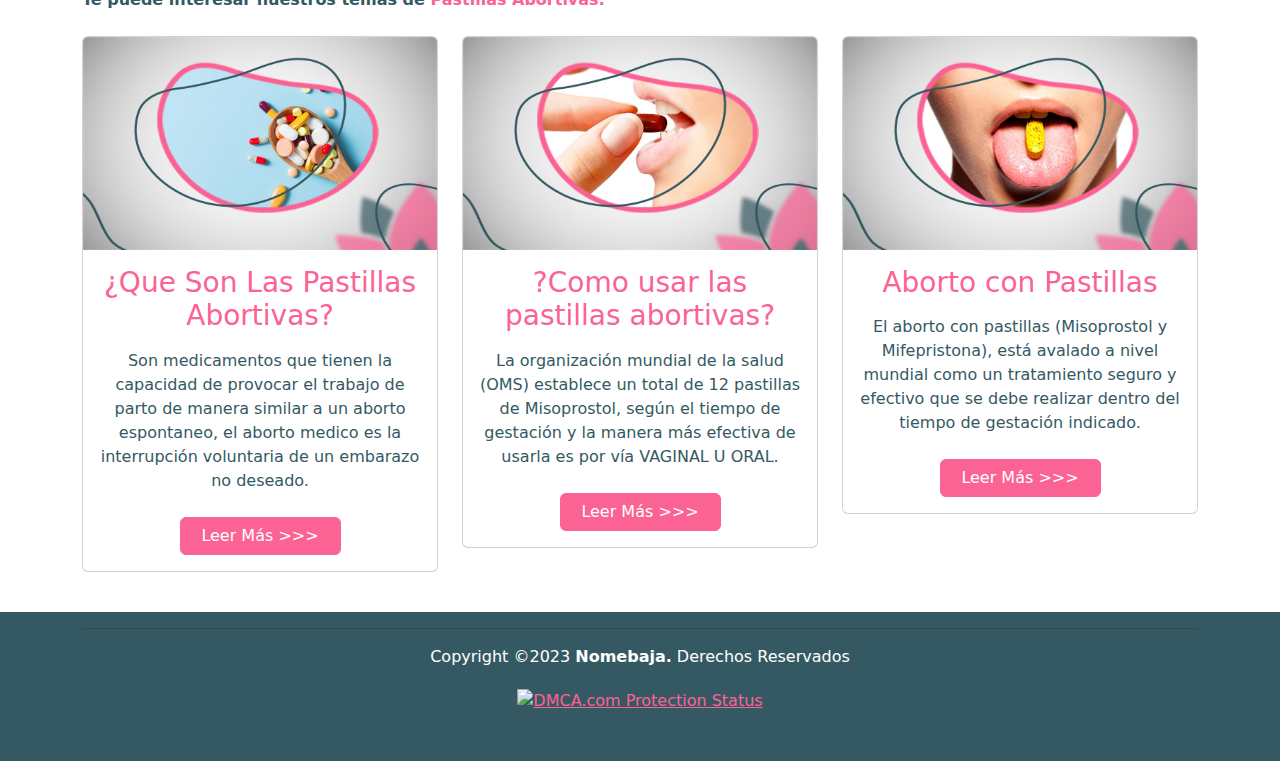
==== commit 35ee18d8: "agregando subtitulo a Asesorias en Nostros url" ====
--- a/index.html
+++ b/index.html
@@ -325,7 +325,7 @@
                     <h2 class="text-primary">¿Donde Comprar Cytotec sin Receta?</h2>
                     <p class="text-secondary">Lorem ipsum dolor sit amet consectetur adipisicing elit. Perferendis
                         veritatis vitae illum minima ipsum.</p>
-                    <h3 class="text-secondary">Nuestros Luagares de Venta</h3>
+                    <h3 class="text-secondary">Nuestros Lugares de Venta</h3>
                     <p class="text-secondary">Lorem ipsum dolor sit amet, consectetur adipisicing elit. Culpa
                         consequatur reprehenderit quod ullam. Fugiat asperiores, modi nulla ducimus laboriosam,
                         veritatis iste ipsa esse soluta repellendus, omnis fuga rerum? Consequatur, in.</p>
--- a/css/custom.css
+++ b/css/custom.css
@@ -1,29 +1,35 @@
 @import url(bootstrapcustom.css);
-*{
+
+* {
     box-sizing: border-box;
 }
-html{
+
+html {
     overflow-x: hidden;
 }
-body{
+
+body {
     overflow: hidden;
     display: flex;
     flex-direction: column;
     min-height: 100vh;
     padding-top: 3.7rem;
 }
+
 /* CONTAINER-PADDING-EJE-X */
-.container-px-1{
+.container-px-1 {
     padding-left: 12px !important;
     padding-right: 12px !important;
     /* background: red !important; */
 }
-.container-px-0{
+
+.container-px-0 {
     padding-left: 0 !important;
     padding-right: 0 !important;
 }
+
 /* BARRA INFERIOR */
-.barra{
+.barra {
     width: 100%;
     display: flex;
     align-items: center;
@@ -35,7 +41,8 @@
     bottom: 0;
     z-index: 998;
 }
-.barra__mobile{
+
+.barra__mobile {
     width: 95%;
     display: flex;
     justify-content: center;
@@ -43,7 +50,8 @@
     gap: 12px;
     height: 100%;
 }
-.boton__barra{
+
+.boton__barra {
     min-width: 100px;
     position: relative;
     top: -10px;
@@ -51,28 +59,34 @@
     flex-direction: column;
     align-items: center;
 }
-.boton-whatsapp__enlace{
+
+.boton-whatsapp__enlace {
     font-size: .8rem;
 }
+
 .boton-preguntas__enlace,
-.boton-zonas__enlace{
+.boton-zonas__enlace {
     font-size: .6rem;
     font-weight: bold;
 }
+
 .boton-preguntas__enlace:hover,
 .boton-zonas__enlace:hover,
-.boton-whatsapp__enlace:hover{
+.boton-whatsapp__enlace:hover {
     color: white;
     transform: scale(1.1);
 }
-.boton-whatsapp__img{
+
+.boton-whatsapp__img {
     width: 67px;
 }
+
 .boton-preguntas__img,
-.boton-zonas__img{
+.boton-zonas__img {
     width: 32px;
 }
-.barra__enlace{
+
+.barra__enlace {
     color: white;
     display: flex;
     justify-content: center;
@@ -82,14 +96,16 @@
     text-transform: uppercase;
     transition-duration: .5s;
     gap: 6px;
-    letter-spacing: .5px; 
-}
-img{
+    letter-spacing: .5px;
+}
+
+img {
     max-width: 100%;
 }
+
 /* HEADER */
 /* NAVBAR PRINCIPAL */
-.header{
+.header {
     position: fixed;
     top: 0;
     left: 0;
@@ -100,21 +116,24 @@
     z-index: 999;
     background-color: #fff;
 }
-.header__content{
+
+.header__content {
     padding: 0 !important;
     width: 100%;
     position: relative;
     height: 100%;
-    display : flex;
+    display: flex;
     justify-content: space-between;
     align-items: center;
     /* display: none; */
 }
-.logo{
+
+.logo {
     margin-left: 1rem;
     width: 180px;
 }
-.hamburger-box{
+
+.hamburger-box {
     display: flex !important;
     justify-content: center;
     align-items: center;
@@ -124,7 +143,8 @@
     margin-right: 1rem;
     padding: 0 !important;
 }
-.nav-principal{
+
+.nav-principal {
     position: absolute;
     top: 120%;
     right: 0;
@@ -145,25 +165,29 @@
     z-index: 999;
     display: none;
 }
-.nav-active{
+
+.nav-active {
     display: none;
     opacity: 1;
     visibility: visible;
     transform: translateX(0);
 }
-.nav__ul{
+
+.nav__ul {
     width: 100%;
     margin: 0;
     padding: 0;
     list-style: none;
 }
-.nav__li{
+
+.nav__li {
     width: 100%;
     display: flex;
     justify-content: center;
     align-items: center;
 }
-.nav__enlace{
+
+.nav__enlace {
     text-decoration: none;
     display: flex;
     width: 200px;
@@ -175,48 +199,58 @@
     color: var(--bs-nomebaja-blue);
     transition-duration: .2s;
 }
-.nav__enlace:hover{
+
+.nav__enlace:hover {
     color: var(--bs-nomebaja-blue);
     font-weight: bolder;
 }
-.nav__enlace img{
+
+.nav__enlace img {
     width: 35px;
 }
-.footer{
+
+.footer {
     margin-top: auto;
     background: #345963 !important;
     padding-bottom: 6.1rem;
     position: relative;
 }
-.footer .container{
-    position: relative;
-}
-.dmca-badge img{
+
+.footer .container {
+    position: relative;
+}
+
+.dmca-badge img {
     display: none;
 }
+
 /* BOTON WHATSAPP FLOTANTE */
-.enlace-whatsapp__flotante{
+.enlace-whatsapp__flotante {
     position: fixed;
     right: 32px;
     bottom: 32px;
     display: none;
     z-index: 998;
 }
-.enlace-whatsapp__flotante .boton-whatsapp__img{
+
+.enlace-whatsapp__flotante .boton-whatsapp__img {
     transition-duration: .5s;
 }
-.enlace-whatsapp__flotante:hover .boton-whatsapp__img{
+
+.enlace-whatsapp__flotante:hover .boton-whatsapp__img {
     /* background-color: red; */
     width: 72px;
 }
+
 /* HEADING BANNER ALL */
-.heading-banner{
+.heading-banner {
     background-position: 50% -60px;
     position: relative;
     border-radius: 0 0 32px 32px;
     background-attachment: fixed;
 }
-.heading-banner::before{
+
+.heading-banner::before {
     content: " ";
     height: 100%;
     left: 0;
@@ -227,44 +261,53 @@
     background: rgba(17, 17, 17, 0.6) none repeat scroll 0 0;
     border-radius: 0 0 32px 32px;
 }
-.heading-banner__title{
+
+.heading-banner__title {
     z-index: 990;
     border-radius: 12px;
 }
+
 /* NOSOTROS */
-.heading-banner__nosotros{
+.heading-banner__nosotros {
     background-image: url(../imagenes/sobre-nosotros.jpg);
 }
+
 /* NOSOTROS */
 /* ASESORIA-NOSOTROS */
-.img-asesoria{
+.img-asesoria {
     width: 100% !important;
 }
+
 /* IMAGENES BANNER */
 /* LUAGARES DE VENTA / BANNER IMAGEN*/
-.heading-banner__ventas{
+.heading-banner__ventas {
     background-image: url(../imagenes/sobre-nosotros.jpg);
 }
+
 /* BLOG BANNER IMAGEN  */
-.heading-banner__blog{
+.heading-banner__blog {
     background-image: url(../imagenes/sobre-nosotros.jpg);
 }
+
 /* PREGUNTAS FRECUENTS BANNER IMAGEN  */
-.heading-banner__preguntas{
+.heading-banner__preguntas {
     background-image: url(../imagenes/sobre-nosotros.jpg);
 }
+
 /* SLIDER PRINCIPAL */
-.slider-principal{
+.slider-principal {
     position: relative;
     min-height: 300px;
     height: 65vh !important;
     max-height: 450px !important;
 }
-.slider-principal__inner{
+
+.slider-principal__inner {
     height: 100% !important;
     position: relative;
 }
-.slider-principal__inner .slider-item::before{
+
+.slider-principal__inner .slider-item::before {
     content: " ";
     display: block;
     height: 100%;
@@ -275,17 +318,21 @@
     z-index: 0;
     background: rgba(17, 17, 17, 0.4) none repeat scroll 0 0;
 }
-.slider-item{
+
+.slider-item {
     height: 100%;
 }
-.slider-item img{
+
+.slider-item img {
     height: 100%;
     object-fit: cover;
 }
-.carousel-caption{
+
+.carousel-caption {
     bottom: 35% !important;
 }
-.slider-principal__botones{
+
+.slider-principal__botones {
     height: 40px;
     width: 40px !important;
     top: 46% !important;
@@ -294,79 +341,133 @@
     opacity: .6 !important;
     transition-duration: .5s !important;
 }
-.slider-principal__botones:hover{
+
+.slider-principal__botones:hover {
     opacity: 1 !important;
 }
-.carousel-control-prev-icon, .carousel-control-next-icon{
+
+.carousel-control-prev-icon,
+.carousel-control-next-icon {
     width: 1.3rem !important;
 }
-.carousel-control-prev-icon{
+
+.carousel-control-prev-icon {
     margin-right: 3px !important;
 }
-.carousel-control-next-icon{
+
+.carousel-control-next-icon {
     margin-left: 3px !important;
 }
-.carousel-control-prev{
+
+.carousel-control-prev {
     left: 5% !important;
 }
-.carousel-control-next{
+
+.carousel-control-next {
     right: 5% !important;
 }
+
 /* SLIDER INDICADORES */
-.active{
+.active {
     background-color: var(--bs-nomebaja-magenta) !important;
 }
+
 /* TABS NAV */
-.nav-tabs > .active{
+.nav-tabs>.active {
     color: white !important;
     font-weight: bolder;
 }
+
+/* BLOG  */
+/* BLOG CARD CUSTOM */
 @media screen and (min-width:576px) {
+
     /* NAVBAR-MENU PRINCIPAL  */
-    .nav-principal{
+    .nav-principal {
         border-radius: 12px;
     }
 }
 
 @media screen and (min-width:768px) {
+
     /* BARRA INFERIOR */
-    .barra{
+    .barra {
         display: none;
     }
+
     /* NAVBAR-MENU PRINCIPAL  */
-    .nav-principal{
+    .nav-principal {
         min-height: 500px;
         align-items: center;
     }
-    .nav__ul{
+
+    .nav__ul {
         padding-top: 0;
     }
+
     /* FOOTER */
-    .footer{
+    .footer {
         margin-top: auto;
         background: #345963 !important;
         padding-bottom: 3rem;
     }
-    .dmca-badge img{
+
+    .dmca-badge img {
         display: initial;
     }
+
     /* BOTON WHATSAPP FLOTANTE */
-    .enlace-whatsapp__flotante{
+    .enlace-whatsapp__flotante {
         display: initial;
     }
+
     /* NOSOTROS */
-/* ASESORIA-NOSOTROS */
-.img-asesoria{
-    width: 75% !important;
-}
-}
-@media screen and (min-width: 992px){
+    /* ASESORIA-NOSOTROS */
+    .img-asesoria {
+        width: 75% !important;
+    }
+
+    /* BLOG  */
+    /* BLOG CARD CUSTOM */
+    .blog-card{
+        display: flex !important;
+        flex-direction: row !important;
+        flex-wrap: nowrap !important;
+        /* height: 250px !important; */
+        margin-bottom: 1.5rem;
+        justify-content: space-between;
+    }
+    .blog-card .blog-card__img{
+        width: 40%;
+    }
+    .blog-card .blog-card__img img{
+        /* width: 40%; */
+        height: 100%;
+        object-fit: cover;
+    }
+    .blog-card .blog-card__text{
+        width: 55%;
+        padding: 2rem;
+    }
+    .blog-card .blog-card__text h3,
+    .blog-card .blog-card__text p{
+       text-align: left !important;
+    }
+    .blog-card .blog-card__text .blog-card__leermas{
+        width: fit-content !important;
+        margin-left: 0 !important;
+    }
+}
+
+@media screen and (min-width: 992px) {
+
     /* BOTON MENU-NAVBAR PRINCPIAL */
-    .hamburger-box{
+    .hamburger-box {
         display: none !important;
     }
+
     /* NAVBAR-MENU PRINCIPAL  */
-    .nav-principal{
+    .nav-principal {
         transform: translateX(0);
         opacity: 1;
         visibility: visible;
@@ -376,7 +477,8 @@
         min-height: initial;
         width: 700px;
     }
-    .nav__ul{
+
+    .nav__ul {
         width: 100%;
         display: flex;
         justify-content: flex-end;
@@ -386,10 +488,12 @@
         padding-top: initial;
         gap: 7px;
     }
-    .nav__li{
+
+    .nav__li {
         width: auto;
     }
-    .nav__enlace{
+
+    .nav__enlace {
         justify-content: center;
         border-bottom: none;
         border-width: 3px;
@@ -401,24 +505,29 @@
         border-radius: 24px;
         transition-duration: .5s;
     }
-    .nav__enlace img{
+
+    .nav__enlace img {
         display: none;
     }
-    .nav__enlace--active{
+
+    .nav__enlace--active {
         background-color: #345963;
         color: var(--bs-white);
     }
-    .nav__enlace--active:hover{
+
+    .nav__enlace--active:hover {
         color: var(--bs-white);
     }
-    .nav__enlace:hover{
-        font-weight : initial;
+
+    .nav__enlace:hover {
+        font-weight: initial;
         background-color: #345963;
         color: var(--bs-white);
     }
+
     /* SLIDER PRINCIPAL */
-.slider-principal{
-    height: 75vh !important;
-    /* max-height: 600px !important;   */
-}
+    .slider-principal {
+        height: 75vh !important;
+        /* max-height: 600px !important;   */
+    }
 }